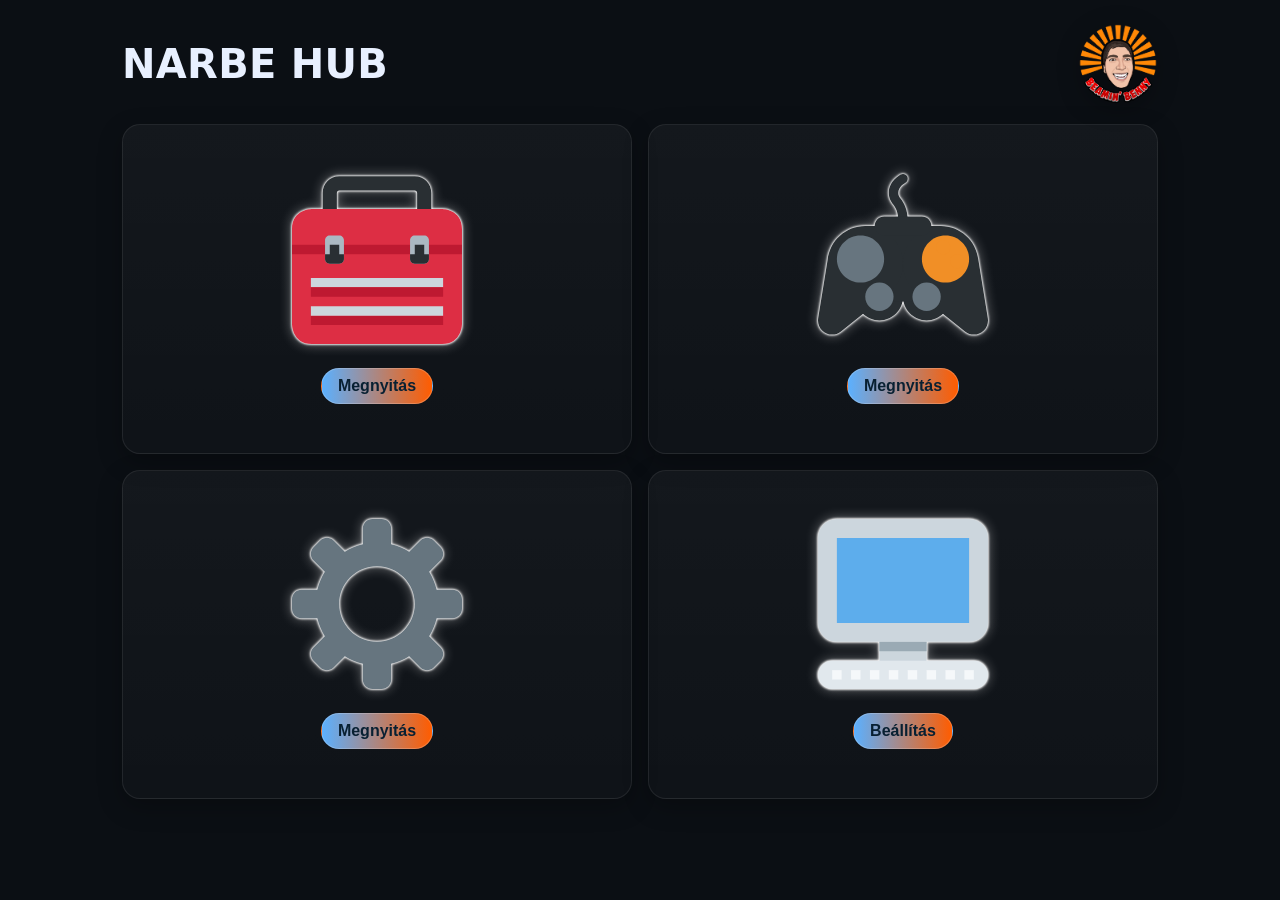
==== bennyshub/index.html @ a4692230 "Carry over Romanian Hub fixes: launch redirect, local games, menu pictures, keyboard learning, game " ====
<!DOCTYPE html>
<html lang="hu">
<head>
  <!-- Google tag (gtag.js) -->
  <script async src="https://www.googletagmanager.com/gtag/js?id=G-N0MEEN7YP4"></script>
  <script>
    window.dataLayer = window.dataLayer || [];
    function gtag(){dataLayer.push(arguments);}
    gtag('js', new Date());

    gtag('config', 'G-N0MEEN7YP4');
  </script>

  <meta charset="utf-8" />
  <meta name="viewport" content="width=device-width, initial-scale=1" />
  <title>NARBE Benny's Access Hub</title>
  <meta name="description" content="NARBE Hub kapcsolóval történő navigáláshoz" />
  <style>
    :root{
      --narbe-orange:#ff5c00;
      --narbe-blue:#5bb0ff;
      --bg:#0b0f14;
      --card:#121822;
      --text:#e8f0ff;
      --muted:#b6c6dd;
      --focus:#ffffff;
      --ring: 0 0 0 4px rgba(91,176,255,.55), 0 10px 25px rgba(0,0,0,.35);
      --radius: 18px;
    }

    /* Text Color variations */
    body.text-green {
      --narbe-orange: #00ff88;
      --narbe-blue: #00cc99;
    }
    body.text-purple {
      --narbe-orange: #9d4edd;
      --narbe-blue: #c77dff;
    }
    body.text-red {
      --narbe-orange: #ff006e;
      --narbe-blue: #ff5a8d;
    }
    body.text-gold {
      --narbe-orange: #ffb703;
      --narbe-blue: #fb8500;
    }
    body.text-black {
      --narbe-orange: #333333;
      --narbe-blue: #666666;
    }
    body.text-white {
      --narbe-orange: #ffffff;
      --narbe-blue: #f0f0f0;
    }

    /* Highlight Color variations */
    body.highlight-blue .card-btn:focus,
    body.highlight-blue .backbtn:focus,
    body.highlight-blue .modal-btn:focus,
    body.highlight-blue .iframe-back:focus,
    body.highlight-blue .nav-btn:focus {
      box-shadow: 0 0 0 4px rgba(91,176,255,.55), 0 10px 25px rgba(0,0,0,.35);
    }
    body.highlight-green .card-btn:focus,
    body.highlight-green .backbtn:focus,
    body.highlight-green .modal-btn:focus,
    body.highlight-green .iframe-back:focus,
    body.highlight-green .nav-btn:focus {
      box-shadow: 0 0 0 4px rgba(0,255,136,.55), 0 10px 25px rgba(0,0,0,.35);
    }
    body.highlight-purple .card-btn:focus,
    body.highlight-purple .backbtn:focus,
    body.highlight-purple .modal-btn:focus,
    body.highlight-purple .iframe-back:focus,
    body.highlight-purple .nav-btn:focus {
      box-shadow: 0 0 0 4px rgba(157,78,221,.55), 0 10px 25px rgba(0,0,0,.35);
    }
    body.highlight-red .card-btn:focus,
    body.highlight-red .backbtn:focus,
    body.highlight-red .modal-btn:focus,
    body.highlight-red .iframe-back:focus,
    body.highlight-red .nav-btn:focus {
      box-shadow: 0 0 0 4px rgba(255,0,110,.55), 0 10px 25px rgba(0,0,0,.35);
    }
    body.highlight-yellow .card-btn:focus,
    body.highlight-yellow .backbtn:focus,
    body.highlight-yellow .modal-btn:focus,
    body.highlight-yellow .iframe-back:focus,
    body.highlight-yellow .nav-btn:focus {
      box-shadow: 0 0 0 4px rgba(255,183,3,.65), 0 10px 25px rgba(0,0,0,.35);
    }
    body.highlight-white .card-btn:focus,
    body.highlight-white .backbtn:focus,
    body.highlight-white .modal-btn:focus,
    body.highlight-white .iframe-back:focus,
    body.highlight-white .nav-btn:focus {
      box-shadow: 0 0 0 4px rgba(255,255,255,.75), 0 10px 25px rgba(0,0,0,.35);
    }

    /* Highlight Style - Full Cell variations */
    body.highlight-style-full.highlight-blue .card-btn:focus,
    body.highlight-style-full.highlight-blue .backbtn:focus,
    body.highlight-style-full.highlight-blue .modal-btn:focus,
    body.highlight-style-full.highlight-blue .iframe-back:focus,
    body.highlight-style-full.highlight-blue .nav-btn:focus {
      background: linear-gradient(180deg, rgba(91,176,255,.3), rgba(91,176,255,.1)) !important;
    }
    body.highlight-style-full.highlight-green .card-btn:focus,
    body.highlight-style-full.highlight-green .backbtn:focus,
    body.highlight-style-full.highlight-green .modal-btn:focus,
    body.highlight-style-full.highlight-green .iframe-back:focus,
    body.highlight-style-full.highlight-green .nav-btn:focus {
      background: linear-gradient(180deg, rgba(0,255,136,.3), rgba(0,255,136,.1)) !important;
    }
    body.highlight-style-full.highlight-purple .card-btn:focus,
    body.highlight-style-full.highlight-purple .backbtn:focus,
    body.highlight-style-full.highlight-purple .modal-btn:focus,
    body.highlight-style-full.highlight-purple .iframe-back:focus,
    body.highlight-style-full.highlight-purple .nav-btn:focus {
      background: linear-gradient(180deg, rgba(157,78,221,.3), rgba(157,78,221,.1)) !important;
    }
    body.highlight-style-full.highlight-red .card-btn:focus,
    body.highlight-style-full.highlight-red .backbtn:focus,
    body.highlight-style-full.highlight-red .modal-btn:focus,
    body.highlight-style-full.highlight-red .iframe-back:focus,
    body.highlight-style-full.highlight-red .nav-btn:focus {
      background: linear-gradient(180deg, rgba(255,0,110,.3), rgba(255,0,110,.1)) !important;
    }
    body.highlight-style-full.highlight-yellow .card-btn:focus,
    body.highlight-style-full.highlight-yellow .backbtn:focus,
    body.highlight-style-full.highlight-yellow .modal-btn:focus,
    body.highlight-style-full.highlight-yellow .iframe-back:focus,
    body.highlight-style-full.highlight-yellow .nav-btn:focus {
      background: linear-gradient(180deg, rgba(255,183,3,.3), rgba(255,183,3,.1)) !important;
    }
    body.highlight-style-full.highlight-white .card-btn:focus,
    body.highlight-style-full.highlight-white .backbtn:focus,
    body.highlight-style-full.highlight-white .modal-btn:focus,
    body.highlight-style-full.highlight-white .iframe-back:focus,
    body.highlight-style-full.highlight-white .nav-btn:focus {
      background: linear-gradient(180deg, rgba(255,255,255,.3), rgba(255,255,255,.1)) !important;
      color: #000; /* Ensure text is readable on white */
    }

    /* Background Theme variations - Dark modes */
    body.bg-ocean {
      background: #001a2e;
    }
    body.bg-forest {
      background: #0a1f0a;
    }
    body.bg-sunset {
      background: #1a0f0a;
    }
    body.bg-midnight {
      background: #0a0515;
    }
    body.bg-rose {
      background: #1a0a14;
    }

    /* Background Theme variations - Light modes */
    body.bg-sky {
      --text: #0a2540;
      --muted: #4a5f7a;
      background: #e0f2ff;
    }
    body.bg-sky .card-btn,
    body.bg-sky .backbtn,
    body.bg-sky .modal-content,
    body.bg-sky .nav-btn {
      background: linear-gradient(180deg, rgba(255,255,255,.8), rgba(255,255,255,.6));
      border-color: rgba(0,0,0,.15);
      box-shadow: 0 4px 16px rgba(0,0,0,.1);
    }
    body.bg-sky .notice {
      background: linear-gradient(135deg, rgba(255,92,0,.15), rgba(91,176,255,.15));
      border-color: rgba(0,0,0,.12);
    }

    body.bg-cream {
      --text: #2d1b00;
      --muted: #6b5d48;
      background: #fef9f0;
    }
    body.bg-cream .card-btn,
    body.bg-cream .backbtn,
    body.bg-cream .modal-content,
    body.bg-cream .nav-btn {
      background: linear-gradient(180deg, rgba(255,255,255,.9), rgba(255,250,235,.7));
      border-color: rgba(101,67,33,.15);
      box-shadow: 0 4px 16px rgba(101,67,33,.12);
    }
    body.bg-cream .notice {
      background: linear-gradient(135deg, rgba(255,140,0,.12), rgba(210,180,140,.12));
      border-color: rgba(101,67,33,.12);
    }

    body.bg-mint {
      --text: #0d3d2d;
      --muted: #446854;
      background: #e8f8f5;
    }
    body.bg-mint .card-btn,
    body.bg-mint .backbtn,
    body.bg-mint .modal-content,
    body.bg-mint .nav-btn {
      background: linear-gradient(180deg, rgba(255,255,255,.85), rgba(240,255,250,.7));
      border-color: rgba(0,100,80,.15);
      box-shadow: 0 4px 16px rgba(0,100,80,.1);
    }
    body.bg-mint .notice {
      background: linear-gradient(135deg, rgba(0,200,150,.1), rgba(100,220,200,.1));
      border-color: rgba(0,100,80,.12);
    }

    body.bg-lavender {
      --text: #2d1a40;
      --muted: #5c4a6b;
      background: #f5f0ff;
    }
    body.bg-lavender .card-btn,
    body.bg-lavender .backbtn,
    body.bg-lavender .modal-content,
    body.bg-lavender .nav-btn {
      background: linear-gradient(180deg, rgba(255,255,255,.85), rgba(250,245,255,.7));
      border-color: rgba(75,0,130,.15);
      box-shadow: 0 4px 16px rgba(75,0,130,.1);
    }
    body.bg-lavender .notice {
      background: linear-gradient(135deg, rgba(138,43,226,.1), rgba(186,85,211,.1));
      border-color: rgba(75,0,130,.12);
    }

    body.bg-peach {
      --text: #3d1a0d;
      --muted: #6b4a3d;
      background: #fff5eb;
    }
    body.bg-peach .card-btn,
    body.bg-peach .backbtn,
    body.bg-peach .modal-content,
    body.bg-peach .nav-btn {
      background: linear-gradient(180deg, rgba(255,255,255,.85), rgba(255,250,240,.7));
      border-color: rgba(139,69,19,.15);
      box-shadow: 0 4px 16px rgba(139,69,19,.1);
    }
    body.bg-peach .notice {
      background: linear-gradient(135deg, rgba(255,140,0,.12), rgba(255,160,122,.12));
      border-color: rgba(139,69,19,.12);
    }

    * { box-sizing: border-box; }
    html, body { height: 100%; }
    body{
      margin:0;
      font-family: ui-sans-serif, system-ui, -apple-system, Segoe UI, Roboto, "Helvetica Neue", Arial, "Noto Sans", "Apple Color Emoji", "Segoe UI Emoji";
      color: var(--text);
      background: var(--bg);
      display:flex;
      align-items: stretch;
      justify-content: center;
    }

    .container{
      width: min(1100px, 100%);
      padding: 24px clamp(16px, 3vw, 32px) 40px;
    }

    header{
      display:grid;
      gap: 10px;
      margin-bottom: 20px;
    }

    .brand{
      display:flex; align-items:center; gap:20px; flex-wrap:wrap; justify-content: space-between;
    }
    .brand-left{
      display:flex; align-items:center; gap:12px; flex-wrap:wrap; flex: 1;
    }
    .logo{
      width:56px; height:56px; object-fit: contain;
      filter: drop-shadow(0 4px 12px rgba(0,0,0,.4));
    }
    .benny-logo{
      width: 80px; height: 80px; object-fit: contain;
      filter: drop-shadow(0 4px 12px rgba(0,0,0,.4));
      display: block;
      flex-shrink: 0;
    }
    .title {
      font-weight:800; letter-spacing:.3px; line-height:1.1; font-size: clamp(26px, 4vw, 40px);
    }
    .subtitle{ color:var(--muted); font-size: clamp(14px, 2.4vw, 16px); }

    .notice{
      padding: 16px 20px; border-radius: var(--radius);
      background: linear-gradient(135deg, rgba(255,92,0,.08), rgba(91,176,255,.08));
      border: 1px solid rgba(255,255,255,.1);
      font-size: 14px; line-height: 1.5;
    }

    .screen{ 
      display:none; 
      outline: none;
    }
    .screen.active{ 
      display:block; 
    }

    .grid{
      display:grid;
      grid-template-columns: repeat(3, 1fr);
      gap: 16px;
      margin-top: 16px;
    }
    @media (max-width: 900px){
      .grid{ grid-template-columns: repeat(2, 1fr); }
    }
    @media (max-width: 600px){
      .grid{ grid-template-columns: 1fr; }
    }

    /* Home screen layout */
    #screen-home .grid {
      grid-template-columns: repeat(2, 1fr);
      max-width: 100%;
      height: 75vh;  /* Fill most of the screen height */
      align-content: stretch;
    }

    #screen-home .card-btn {
        height: 100%;
        justify-content: center;
        align-items: center; /* Center content */
        text-align: center;
    }

    #screen-home .card-btn .btn-title {
        font-size: clamp(32px, 5vw, 48px); /* Larger text */
        margin-bottom: 12px;
    }

    #screen-home .menu-icon {
        width: min(60%, 220px);
        max-height: 60%;
        object-fit: contain;
        /* Light outline keeps dark emoji (controller, gear) visible on dark themes */
        filter: drop-shadow(0 0 1px #fff) drop-shadow(0 0 1px #fff) drop-shadow(0 0 6px rgba(255,255,255,.35));
        margin-bottom: 12px;
    }

    #screen-home .card-btn .row {
        justify-content: center;
    }

    #screen-home .card-btn .pill {
        font-size: 16px; 
        padding: 8px 16px;
    }

    @media (max-width: 900px){
      #screen-home .grid{ grid-template-columns: 1fr; height: auto; }
      #screen-home .card-btn { height: 160px; }
    }

    /* Settings screen layout */
    #screen-settings .grid{
      grid-template-columns: repeat(3, 1fr);
      max-width: 100%;
    }
    @media (max-width: 900px){
      #screen-settings .grid{ grid-template-columns: 1fr; }
    }

    .card-btn{
      display:flex; flex-direction:column; justify-content:space-between; gap:12px;
      padding:22px; width:100%; text-align:left; cursor:pointer;
      border-radius: var(--radius);
      background: linear-gradient(180deg, rgba(255,255,255,.04), rgba(255,255,255,.02));
      border:1px solid rgba(255,255,255,.08);
      box-shadow: 0 8px 24px rgba(0,0,0,.25);
      outline: none;
      transition: transform .08s ease, box-shadow .08s ease, background .2s ease;
      color: var(--text);
    }
    .card-btn:hover{
      transform: translateY(-2px);
      box-shadow: 0 14px 34px rgba(0,0,0,.35);
      background: linear-gradient(180deg, rgba(255,255,255,.06), rgba(255,255,255,.03));
    }
    .card-btn:focus{
      box-shadow: var(--ring);
    }

    /* Card Content Structure: Seamless Image & Action */
    .card-btn.has-img {
      padding: 0;
      gap: 0;
      /* Inherits base gradient background */
    }

    .card-content {
      padding: 22px;
      display: flex;
      flex-direction: column;
      gap: 12px;
      width: 100%;
    }

    .card-image-section {
      width: 100%;
      height: 220px; /* Increased height to fill space */
      position: relative;
      margin-top: auto; 
    }
    
    .card-image-section img {
      width: 100%; 
      height: 100%; 
      object-fit: cover;
      display: block;
      /* Dynamic slash cut: leaves space bottom-right for the button */
      clip-path: polygon(0 0, 100% 0, 100% 40%, 65% 100%, 0 100%);
      /* Seamless fade gradient from top */
      mask-image: linear-gradient(to bottom, transparent 0%, black 30%);
      -webkit-mask-image: linear-gradient(to bottom, transparent 0%, black 30%);
    }

    .card-action-overlay {
      position: absolute;
      bottom: 12px; 
      right: 12px;
      z-index: 5;
    }

    /* Adjust to be a circular play button icon */
    .card-action-overlay .play-icon {
      width: 56px; height: 56px;
      border-radius: 50%;
      background: linear-gradient(135deg, var(--narbe-blue), var(--narbe-orange));
      display: flex; align-items: center; justify-content: center;
      box-shadow: 0 6px 16px rgba(0,0,0,0.6);
      color: #082032;
      transition: transform 0.2s cubic-bezier(0.34, 1.56, 0.64, 1);
    }
    
    .card-btn:hover .play-icon {
      transform: scale(1.1) rotate(5deg);
    }
    
    .play-icon svg {
      width: 36px; height: 36px;
      fill: currentColor;
      display: block;
      margin-left: 4px; /* Optical center adjustment */
    }
    
    .card-btn.has-img .desc {
      /* Reset constraints */
      max-width: 100%;
      text-shadow: none;
      display: block;
      color: var(--muted);
    }
    
    .card-btn.has-img .btn-title {
      text-shadow: none;
    }

    .kicker{
      font-size:12px; letter-spacing: .14em; text-transform: uppercase;
      color: var(--muted);
    }
    .btn-title{
      font-size: clamp(18px, 3vw, 24px); font-weight:800; line-height:1.2; padding-bottom: 2px;
      background: linear-gradient(90deg, var(--narbe-orange), var(--narbe-blue));
      -webkit-background-clip:text; background-clip:text; color: transparent;
    }
    .desc{ color: var(--muted); font-size: 14px; }

    .row{
      display:flex; align-items:center; gap:12px; justify-content:space-between;
    }
    .pill{
      padding:6px 10px; border-radius:999px; font-size:12px; font-weight:700;
      color:#082032; background: linear-gradient(90deg, var(--narbe-blue), var(--narbe-orange));
      border:1px solid rgba(255,255,255,.2);
    }

    .footer-note{ margin-top:22px; color: var(--muted); font-size:13px; }
    .kbd{ font-family: ui-monospace, SFMono-Regular, Menlo, Consolas, monospace; background:#0f1724; border:1px solid rgba(255,255,255,.18); padding:2px 6px; border-radius:6px; color:#d3e3ff; }

    .controls-bar{
      display:flex; gap:10px; margin: 8px 0 16px 0; align-items:center; flex-wrap:wrap;
      justify-content: space-between;
    }
    .controls-left{
      display:flex; gap:10px; align-items:center; flex-wrap:wrap;
    }
    .controls-right{
      display:flex; gap:10px; align-items:center; flex-wrap:wrap;
    }

    .nav-btn{
      appearance:none; border:1px solid rgba(255,255,255,.12);
      background: rgba(255,255,255,.03); color:var(--text);
      padding:10px 14px; border-radius:12px; font-weight:700; cursor:pointer;
      transition: all .2s ease; outline: none;
    }
    .nav-btn:hover{
      transform: translateY(-1px);
      background: rgba(255,255,255,.05);
    }
    .nav-btn:focus{ box-shadow: var(--ring); }
    .nav-btn:disabled{
      opacity: .5; cursor: not-allowed;
    }

    .backbtn{ 
      appearance:none; border:1px solid rgba(255,255,255,.12);
      background: rgba(255,255,255,.03); color:var(--text);
      padding:10px 14px; border-radius:12px; font-weight:700; cursor:pointer;
    }
    .backbtn:focus{ box-shadow: var(--ring); }

    .page-info{
      color: var(--muted); font-size: 14px; font-weight: 600;
    }

    .genre-filter{
      color: var(--text); font-size: 14px; font-weight: 600;
    }

    /* Visually hidden, but screen-reader available */
    .sr-only{ position:absolute; width:1px; height:1px; padding:0; margin:-1px; overflow:hidden; clip:rect(0,0,0,0); white-space:nowrap; border:0; }

    /* Fullscreen Modal */
    .modal-overlay{
      position: fixed; inset: 0; background: rgba(0,0,0,.85);
      display: flex; align-items: center; justify-content: center;
      z-index: 9999; backdrop-filter: blur(8px);
    }
    .modal-overlay.hidden{ display: none; }
    .modal-content{
      background: linear-gradient(180deg, rgba(255,255,255,.08), rgba(255,255,255,.04));
      border: 1px solid rgba(255,255,255,.12);
      border-radius: var(--radius);
      padding: 32px;
      max-width: 500px;
      width: 90%;
      box-shadow: 0 20px 60px rgba(0,0,0,.5);
    }
    .modal-title{
      font-size: 28px; font-weight: 800; margin: 0 0 12px 0;
      background: linear-gradient(90deg, var(--narbe-orange), var(--narbe-blue));
      -webkit-background-clip: text; background-clip: text; color: transparent;
    }
    .modal-text{
      color: var(--muted); margin: 0 0 24px 0; line-height: 1.5;
    }
    .modal-buttons{
      display: flex; gap: 12px; justify-content: flex-end;
    }
    .modal-btn{
      padding: 12px 24px; border-radius: 12px; font-weight: 700;
      cursor: pointer; border: 1px solid rgba(255,255,255,.12);
      transition: all .2s ease; outline: none;
    }
    .modal-btn.primary{
      background: linear-gradient(90deg, var(--narbe-orange), var(--narbe-blue));
      color: #0b0f14; border-color: transparent;
    }
    .modal-btn.secondary{
      background: rgba(255,255,255,.03); color: var(--text);
    }
    .modal-btn:hover{ transform: translateY(-2px); }
    .modal-btn:focus{ box-shadow: var(--ring); }

    /* Iframe Container */
    .iframe-container{
      position: fixed; inset: 0; background: var(--bg);
      z-index: 9000; display: none; flex-direction: column;
    }
    .iframe-container.active{ display: flex; }
    .iframe-header{
      display: flex; align-items: center; gap: 12px;
      padding: 16px 24px; background: rgba(0,0,0,.3);
      border-bottom: 1px solid rgba(255,255,255,.08);
    }
    .iframe-back{
      appearance: none; border: 1px solid rgba(255,255,255,.12);
      background: rgba(255,255,255,.03); color: var(--text);
      padding: 10px 14px; border-radius: 12px; font-weight: 700;
      cursor: pointer; outline: none;
    }
    .iframe-back:focus{ box-shadow: var(--ring); }
    .iframe-title{
      font-weight: 800; font-size: 18px;
      background: linear-gradient(90deg, var(--narbe-orange), var(--narbe-blue));
      -webkit-background-clip: text; background-clip: text; color: transparent;
    }
    .iframe-wrapper{
      flex: 1; position: relative; overflow: hidden;
    }
    .iframe-wrapper iframe{
      position: absolute; inset: 0; width: 100%; height: 100%;
      border: none; background: white;
    }

    /* Settings specific styles */
    /* Size Modifiers - Tweaked to ensure strictly larger than default */
    body.size-large { font-size: 18px; }
    body.size-larger { font-size: 22px; }
    body.size-largest { font-size: 26px; }
    
    /* Title Scaling */
    body.size-large .title { font-size: clamp(32px, 5vw, 48px); }
    body.size-larger .title { font-size: clamp(38px, 6vw, 58px); }
    body.size-largest .title { font-size: clamp(48px, 8vw, 72px); }

    /* Button Title Scaling - Default max is 24px */
    body.size-large .btn-title { font-size: clamp(22px, 3.5vw, 28px); }
    body.size-larger .btn-title { font-size: clamp(26px, 4.5vw, 36px); }
    body.size-largest .btn-title { font-size: clamp(32px, 6vw, 48px); }

    /* Description and Text Scaling - Default is 14px */
    body.size-large .desc, 
    body.size-large .notice,
    body.size-large .subtitle,
    body.size-large .page-info,
    body.size-large .genre-filter,
    body.size-large .footer-note,
    body.size-large .setting-value { font-size: 18px; }

    body.size-larger .desc, 
    body.size-larger .notice,
    body.size-larger .subtitle,
    body.size-larger .page-info,
    body.size-larger .genre-filter,
    body.size-larger .footer-note,
    body.size-larger .setting-value { font-size: 22px; }

    body.size-largest .desc, 
    body.size-largest .notice,
    body.size-largest .subtitle,
    body.size-largest .page-info,
    body.size-largest .genre-filter,
    body.size-largest .footer-note,
    body.size-largest .setting-value { font-size: 28px; }

    /* Pill/Badge Scaling - Default 12px */
    body.size-large .pill { font-size: 14px; padding: 7px 12px; }
    body.size-larger .pill { font-size: 16px; padding: 8px 14px; }
    body.size-largest .pill { font-size: 20px; padding: 10px 18px; }

    /* Card Height Scaling */
    body.size-large .card-btn { min-height: 160px; }
    body.size-larger .card-btn { min-height: 200px; }
    body.size-largest .card-btn { min-height: 240px; }
    
    /* Navigation Button Scaling */
    body.size-large .nav-btn, body.size-large .backbtn { font-size: 18px; padding: 14px 20px; }
    body.size-larger .nav-btn, body.size-larger .backbtn { font-size: 22px; padding: 16px 24px; }
    body.size-largest .nav-btn, body.size-largest .backbtn { font-size: 26px; padding: 20px 30px; }

    .setting-item {
      display: flex; justify-content: space-between; align-items: center;
        padding: 18px; background: linear-gradient(180deg, rgba(255,255,255,.04), rgba(255,255,255,.02));
      border: 1px solid rgba(255,255,255,.08);
      border-radius: var(--radius);
      margin-bottom: 12px;
    }
    .setting-label {
      font-weight: 700; font-size: 16px;
    }
    .setting-value {
      font-size: 14px; color: var(--muted);
    }
    .toggle-btn {
      padding: 8px 16px; border-radius: 8px; font-weight: 600;
      background: linear-gradient(90deg, var(--narbe-orange), var(--narbe-blue));
      color: #0b0f14; border: none; cursor: pointer;
    }

    /* Genre filter screen */
    #screen-genre-filter .grid{
      max-width: 720px;
      margin: 0 auto;
    }
  </style>
</head>
<body>
  <!-- Iframe Container -->
  <div class="iframe-container" id="iframe-container">
    <div class="iframe-header">
      <button class="iframe-back" id="iframe-back">← Vissza</button>
      <div class="iframe-title" id="iframe-title">Eszköz</div>
    </div>
    <div class="iframe-wrapper">
      <iframe id="app-iframe" title="Beágyazott eszköz" allow="fullscreen"></iframe>
    </div>
  </div>

  <a class="sr-only" href="#main">Ugrás a fő tartalomhoz</a>
  <div class="container">

    <header>
      <div class="brand" aria-label="NARBE fejléc">
        <div class="brand-left">
          <div>
            <div class="title">NARBE HUB</div>
          </div>
        </div>
        <img src="images/BeaminBenny.png" 
             srcset="images/BeaminBenny.png 1x, ./images/BeaminBenny.png 2x"
             onerror="console.error('Failed to load Benny logo. Trying alternative paths...'); 
                      if(this.src.indexOf('./') !== 0) { 
                        this.src = './images/BeaminBenny.png'; 
                      } else if(window.location.hostname.includes('github')) { 
                        this.src = '/bennyshub/images/BeaminBenny.png'; 
                      } else { 
                        this.style.border='2px dashed var(--narbe-orange)'; 
                        this.alt='[Benny Logo Missing - Check images/BeaminBenny.png]'; 
                        this.src='data:image/svg+xml,%3Csvg xmlns=%22http://www.w3.org/2000/svg%22 width=%2280%22 height=%2280%22 viewBox=%220 0 80 80%22%3E%3Crect width=%2280%22 height=%2280%22 fill=%22%23ff5c00%22 opacity=%220.2%22 rx=%228%22/%3E%3Ctext x=%2240%22 y=%2245%22 text-anchor=%22middle%22 font-family=%22sans-serif%22 font-size=%2214%22 fill=%22%23ff5c00%22%3EBenny%3C/text%3E%3C/svg%3E';
                      }" 
             onload="console.log('Benny logo loaded successfully from:', this.src);"
             alt="Beamin Benny" 
             class="benny-logo" />
      </div>
    </header>

    <main id="main" tabindex="-1">
      <!-- HOME SCREEN -->
      <section id="screen-home" class="screen active" aria-labelledby="home-heading" data-screen="home" tabindex="-1">
        <h2 id="home-heading" class="sr-only">Főmenü</h2>
        <div class="grid" role="group" aria-label="A főmenü gombjai">
          <button class="card-btn nav" data-target="tools" aria-label="Eszközök">
            <img src="images/menu/instrumente.svg" alt="" class="menu-icon">
            <div class="row">
              <span class="pill">Megnyitás</span>
            </div>
          </button>

          <button class="card-btn nav" data-target="games" aria-label="Játékok">
            <img src="images/menu/jocuri.svg" alt="" class="menu-icon">
            <div class="row">
              <span class="pill">Megnyitás</span>
            </div>
          </button>

          <button class="card-btn nav" data-target="settings" aria-label="Beállítások">
            <img src="images/menu/setari.svg" alt="" class="menu-icon">
            <div class="row">
              <span class="pill">Megnyitás</span>
            </div>
          </button>

          <button class="card-btn nav" data-target="system" aria-label="Rendszerbeállítások">
            <img src="images/menu/sistem.svg" alt="" class="menu-icon">
            <div class="row">
              <span class="pill">Beállítás</span>
            </div>
          </button>
        </div>
      </section>

      <!-- TOOLS SCREEN -->
      <section id="screen-tools" class="screen" aria-labelledby="tools-heading" data-screen="tools" tabindex="-1">
        <div class="controls-bar">
          <div class="controls-left">
            <button class="backbtn" data-target="home" aria-label="Vissza a főmenübe">← Vissza</button>
            <button class="nav-btn" id="tools-genre-toggle">Szűrő: Mind</button>
            <button class="nav-btn" id="tools-genre-reset">Visszaállítás</button>
          </div>
          <div class="controls-right">
            <span class="page-info" id="tools-page-info">1. oldal / 1</span>
            <button class="nav-btn" id="tools-prev" disabled aria-label="Előző oldal">← Előző</button>
            <button class="nav-btn" id="tools-next" disabled aria-label="Következő oldal">Következő →</button>
          </div>
        </div>
        <h2 id="tools-heading" class="sr-only">Eszközök</h2>
        <div class="grid" role="group" aria-label="Az eszközök listája" id="tools-grid">
          <!-- Tools will be populated by JavaScript -->
        </div>
        <p class="footer-note">Nyomd meg a <span class="kbd">Szóköz</span> billentyűt a fókusz mozgatásához. Nyomd meg az <span class="kbd">Enter</span> billentyűt a kiválasztáshoz. A visszalépéshez használd a Vissza gombot.</p>
      </section>

      <!-- GAMES SCREEN -->
      <section id="screen-games" class="screen" aria-labelledby="games-heading" data-screen="games" tabindex="-1">
        <div class="controls-bar">
          <div class="controls-left">
            <button class="backbtn" data-target="home" aria-label="Vissza a főmenübe">← Vissza</button>
            <button class="nav-btn" id="games-genre-toggle">Szűrő: Mind</button>
            <button class="nav-btn" id="games-genre-reset">Visszaállítás</button>
          </div>
          <div class="controls-right">
            <span class="page-info" id="games-page-info">1. oldal / 1</span>
            <button class="nav-btn" id="games-prev" disabled aria-label="Előző oldal">← Előző</button>
            <button class="nav-btn" id="games-next" disabled aria-label="Következő oldal">Következő →</button>
          </div>
        </div>
        <h2 id="games-heading" class="sr-only">Játékok</h2>
        <div class="grid" role="group" aria-label="A játékok listája" id="games-grid">
          <!-- Games will be populated by JavaScript -->
        </div>
        <p class="footer-note">Nyomd meg a <span class="kbd">Szóköz</span> billentyűt a fókusz mozgatásához. Nyomd meg az <span class="kbd">Enter</span> billentyűt a játék megnyitásához. A visszalépéshez használd a Vissza gombot.</p>
      </section>

      <!-- GENRE FILTER SCREEN -->
      <section id="screen-genre-filter" class="screen" aria-labelledby="genre-filter-heading" data-screen="genre-filter" tabindex="-1">
        <div class="controls-bar">
          <div class="controls-left">
            <button class="backbtn" id="genre-back-btn" aria-label="Vissza az előző menübe">← Vissza</button>
          </div>
          <div class="controls-right">
            <span class="genre-filter" id="current-filter">Minden elem</span>
          </div>
        </div>
        <h2 id="genre-filter-heading" class="sr-only">Szűrés műfaj szerint</h2>
        <div class="grid" role="group" aria-label="Műfajszűrő beállítások" id="genre-grid">
          <!-- Genre options will be populated by JavaScript -->
        </div>
        <p class="footer-note">Nyomd meg a <span class="kbd">Szóköz</span> billentyűt a fókusz mozgatásához. Nyomd meg az <span class="kbd">Enter</span> billentyűt egy szűrő kiválasztásához.</p>
      </section>

      <!-- SETTINGS SCREEN -->
      <section id="screen-settings" class="screen" aria-labelledby="settings-heading" data-screen="settings" tabindex="-1">
        <div class="controls-bar">
          <div class="controls-left">
            <button class="backbtn" data-target="home" aria-label="Vissza a főmenübe">← Vissza</button>
          </div>
        </div>
        <h2 id="settings-heading" class="sr-only">Beállítások</h2>
        <div class="grid" role="group" aria-label="A beállítások listája">
          <button class="card-btn" id="highlight-toggle">
            <span class="kicker">Beállítás</span>
            <div class="btn-title">Kiemelés színe</div>
            <div class="row">
              <p class="desc">A kiemelés színének módosítása</p>
              <span class="pill" id="highlight-status">Kék</span>
            </div>
          </button>

          <button class="card-btn" id="highlight-style-toggle">
            <span class="kicker">Beállítás</span>
            <div class="btn-title">Kiemelés stílusa</div>
            <div class="row">
              <p class="desc">Váltás a körvonalas és a teljes mezős kiemelés között</p>
              <span class="pill" id="highlight-style-status">Körvonal</span>
            </div>
          </button>

          <button class="card-btn" id="textcolor-toggle">
            <span class="kicker">Beállítás</span>
            <div class="btn-title">Szöveg színe</div>
            <div class="row">
              <p class="desc">A szöveg színsémájának módosítása</p>
              <span class="pill" id="textcolor-status">Alapértelmezett</span>
            </div>
          </button>

          <button class="card-btn" id="bgtheme-toggle">
            <span class="kicker">Beállítás</span>
            <div class="btn-title">Háttér témája</div>
            <div class="row">
              <p class="desc">A háttérszínek módosítása</p>
              <span class="pill" id="bgtheme-status">Alapértelmezett</span>
            </div>
          </button>

          <button class="card-btn" id="tts-toggle">
            <span class="kicker">Beállítás</span>
            <div class="btn-title">Hangvisszajelzés</div>
            <div class="row">
              <p class="desc">A hangvisszajelzés bekapcsolása</p>
              <span class="pill" id="tts-status">Be</span>
            </div>
          </button>

          <button class="card-btn" id="voice-toggle">
            <span class="kicker">Beállítás</span>
            <div class="btn-title">Hang</div>
            <div class="row">
              <p class="desc">A felolvasó hang módosítása</p>
              <span class="pill" id="voice-status">Alapértelmezett</span>
            </div>
          </button>

          <button class="card-btn" id="autoscan-toggle">
            <span class="kicker">Beállítás</span>
            <div class="btn-title">Automatikus pásztázás</div>
            <div class="row">
              <p class="desc">A fókusz automatikus mozgatása 2 másodpercenként</p>
              <span class="pill" id="autoscan-status">Ki</span>
            </div>
          </button>

          <button class="card-btn" id="scanspeed-toggle">
            <span class="kicker">Beállítás</span>
            <div class="btn-title">Pásztázási sebesség</div>
            <div class="row">
              <p class="desc">A pásztázás sebességének módosítása</p>
              <span class="pill" id="scanspeed-status">Közepes</span>
            </div>
          </button>

          <button class="card-btn" id="uisize-toggle">
            <span class="kicker">Beállítás</span>
            <div class="btn-title">Méret</div>
            <div class="row">
              <p class="desc">A szöveg és a mezők méretének módosítása</p>
              <span class="pill" id="uisize-status">Alapértelmezett</span>
            </div>
          </button>

          <button class="card-btn" id="games-sync-toggle">
            <span class="kicker">Beállítás</span>
            <div class="btn-title">Játékok szinkronizálása</div>
            <div class="row">
              <p class="desc">A NARBE játéktár letöltése</p>
              <span class="pill" id="games-sync-status">Nincs szinkronizálva</span>
            </div>
          </button>
        </div>
        <p class="footer-note">Nyomd meg a <span class="kbd">Szóköz</span> billentyűt a fókusz mozgatásához. Nyomd meg az <span class="kbd">Enter</span> billentyűt a beállítások módosításához. A visszalépéshez használd a Vissza gombot.</p>
      </section>

      <!-- SYSTEM SETTINGS SCREEN -->
      <section id="screen-system" class="screen" aria-labelledby="system-heading" data-screen="system" tabindex="-1">
        <div class="controls-bar">
          <div class="controls-left">
            <button class="backbtn" data-target="home">← Vissza</button>
          </div>
          <h2 id="system-heading" class="title">Rendszerműveletek</h2>
        </div>
        
        <div class="grid">
          <button class="card-btn" onclick="sysCall('volume/up')">
            <div class="btn-title">Hangerő növelése</div>
            <div class="row"><span class="pill">Hangosabb</span></div>
          </button>
          <button class="card-btn" onclick="sysCall('volume/down')">
            <div class="btn-title">Hangerő csökkentése</div>
             <div class="row"><span class="pill">Halkabb</span></div>
          </button>
           <button class="card-btn" onclick="sysCall('volume/mute')">
            <div class="btn-title">Némítás / Némítás feloldása</div>
             <div class="row"><span class="pill">Váltás</span></div>
          </button>

          <button class="card-btn" onclick="sysCall('timer/30')">
            <div class="btn-title">Rendszer leállítása 30 perc múlva</div>
             <div class="row"><span class="pill">Időzítő</span></div>
          </button>
          <button class="card-btn" onclick="sysCall('timer/60')">
            <div class="btn-title">Rendszer leállítása 60 perc múlva</div>
             <div class="row"><span class="pill">Időzítő</span></div>
          </button>
          <button class="card-btn" onclick="sysCall('timer/90')">
            <div class="btn-title">Rendszer leállítása 90 perc múlva</div>
             <div class="row"><span class="pill">Időzítő</span></div>
          </button>
          <button class="card-btn" onclick="sysCall('power/cancel')">
            <div class="btn-title">Időzítő leállítása</div>
             <div class="row"><span class="pill">Művelet</span></div>
          </button>

          <button class="card-btn danger" onclick="sysCall('power/restart')">
            <div class="btn-title">Rendszer újraindítása</div>
            <div class="row"><span class="pill" style="background:#ffb703;color:black">Újraindítás</span></div>
          </button>
          <button class="card-btn danger" onclick="sysCall('power/shutdown')">
            <div class="btn-title">Rendszer leállítása</div>
            <div class="row"><span class="pill" style="background:#ff0000;color:white">Leállítás</span></div>
          </button>

          <button class="card-btn danger" onclick="sysCall('close_app')">
            <div class="btn-title">Alkalmazás bezárása</div>
            <div class="row"><span class="pill" style="background:#666">Kilépés a főmenüből</span></div>
          </button>

          <button class="card-btn danger" onclick="sysCall('emergency')">
            <div class="btn-title">VÉSZHELYZET</div>
            <div class="row"><span class="pill" style="background:red; font-weight:bold;">RIASZTÁS</span></div>
          </button>
        </div>
      </section>

      <!-- Live polite announcements for screen-reader users -->
      <div aria-live="polite" aria-atomic="true" class="sr-only" id="live"></div>
    </main>
  </div>

  <!-- Include shared voice manager -->
  <script src="shared/voice-manager.js"></script>
  <!-- Shared Scan Manager -->
  <script src="shared/scan-manager.js"></script>
  
  <script>
    /**
     * NARBE Accessibility Hub
     * JSON-based app management with pagination and genre filtering
     */

    const SCREENS = {
      home: document.getElementById('screen-home'),
      tools: document.getElementById('screen-tools'),
      games: document.getElementById('screen-games'),
      settings: document.getElementById('screen-settings'),
      system: document.getElementById('screen-system'),
      'genre-filter': document.getElementById('screen-genre-filter'),
    };

    const live = document.getElementById('live');
    const iframeContainer = document.getElementById('iframe-container');
    const iframeBack = document.getElementById('iframe-back');
    const iframeTitle = document.getElementById('iframe-title');
    const appIframe = document.getElementById('app-iframe');

    // App data and state
    let appsData = { tools: [], games: [] };
    let currentScreen = 'home';

    async function fetchWithTimeout(url, timeoutMs, opts = {}) {
      const controller = new AbortController();
      const timer = setTimeout(() => controller.abort(), timeoutMs);
      try {
        return await fetch(url, { ...opts, signal: controller.signal });
      } finally {
        clearTimeout(timer);
      }
    }
    let filterState = {
      tools: { genre: 'all', page: 0 },
      games: { genre: 'all', page: 0 }
    };
    const ITEMS_PER_PAGE = 9;

    // Settings state
    let settings = {
      highlightColor: 'blue',
      highlightStyle: 'outline',
      textColor: 'default',
      bgTheme: 'default',
      uiSize: 'default',
      // Scan settings managed by NarbeScanManager
    };

    // Auto scan state
    let autoScanInterval = null;
    let spaceHoldTimeout = null;
    let backwardsScanInterval = null;
    let spaceHoldStartTime = 0;
    
    // BACKWARDS_SCAN_THRESHOLD stays constant as requested (3 seconds)
    const BACKWARDS_SCAN_THRESHOLD = 3000; 
    
    // Helper to get current delay
    function getScanDelay() {
      // Use shared manager if available, else fallback default
      if (window.NarbeScanManager) {
          return window.NarbeScanManager.getScanInterval();
      }
      return 2000;
    }

    // A game's `path` looks like "apps/games/BENNYSFOOTBALL/index.html" - pull
    // out the folder name so it can be checked against sync status.
    function gameFolderFromPath(p) {
      const parts = (p || '').split('/');
      return parts.length > 2 ? parts[2] : null;
    }

    // Load JSON data for apps
    async function loadAppsData() {
      try {
        console.log('Loading apps data...');
        const [toolsResponse, localGamesResponse] = await Promise.all([
          fetch('apps/tools/tools.json'),
          fetch('apps/games/games.json')
        ]);

        if (!toolsResponse.ok) {
          console.error('Failed to fetch tools.json:', toolsResponse.status);
        }
        if (!localGamesResponse.ok) {
          console.error('Failed to fetch local games.json:', localGamesResponse.status);
        }

        const toolsData = await toolsResponse.json();
        const localGamesData = await localGamesResponse.json();

        appsData.tools = toolsData.tools.sort((a, b) => a.title.localeCompare(b.title));

        // Games always come from the local apps/games/ folder.
        // Only list games whose files actually exist locally.
        const localGames = localGamesData.games || [];
        const present = await Promise.all(localGames.map(async g => {
          try {
            const r = await fetchWithTimeout(g.path, 3000, { method: 'HEAD' });
            return r.ok;
          } catch (e) { return false; }
        }));
        appsData.games = localGames
          .filter((g, i) => present[i])
          .sort((a, b) => a.title.localeCompare(b.title));

        // Games listed in apps/games/hidden-games.json are removed from the
        // menu, whether they came from the live manifest, the local
        // games.json, or a sync. (Kept in its own file because "Sync Games"
        // overwrites games.json.)
        try {
          const hiddenResponse = await fetch('apps/games/hidden-games.json', { cache: 'no-store' });
          if (hiddenResponse.ok) {
            const hiddenData = await hiddenResponse.json();
            const hiddenIds = new Set((hiddenData.hidden || []).map(id => String(id).toLowerCase()));
            appsData.games = appsData.games.filter(g => !hiddenIds.has(String(g.id).toLowerCase()));
            // Optional allowlist: if "showOnly" is a non-empty list, every
            // game not on it is hidden (including games added online later).
            if (Array.isArray(hiddenData.showOnly) && hiddenData.showOnly.length) {
              const allowed = new Set(hiddenData.showOnly.map(id => String(id).toLowerCase()));
              appsData.games = appsData.games.filter(g => allowed.has(String(g.id).toLowerCase()));
            }
          }
        } catch (e) {
          console.log('[Hub] No hidden-games.json, showing all games:', e.message);
        }
   try {
     const overrideResponse = await fetch('apps/games/game-overrides.json', { cache: 'no-store' });
     if (overrideResponse.ok) {
       const overrides = await overrideResponse.json();
       appsData.games = appsData.games
         .map(g => {
           const o = overrides[String(g.id).toLowerCase()];
           return o ? { ...g, ...o } : g;
         })
         .sort((a, b) => a.title.localeCompare(b.title));
     }
   } catch (e) {
     console.log('No game-overrides.json, using original texts:', e.message);
   }
        console.log('Apps data loaded:', appsData);
        console.log('Tools count:', appsData.tools.length);
        console.log('Games count:', appsData.games.length);
      } catch (error) {
        console.error('Failed to load apps data:', error);
        // Fallback to empty arrays
        appsData = { tools: [], games: [] };
      }
    }

    // Get unique genres for a category
    function getGenres(category) {
      const items = appsData[category] || [];
      const genreSet = new Set();
      items.forEach(item => {
        if (item.genres) {
          item.genres.forEach(genre => genreSet.add(genre));
        }
      });
      return Array.from(genreSet).sort();
    }

    // Filter items by genre
    function filterItemsByGenre(category, genre) {
      const items = appsData[category] || [];
      
      if (genre === 'all' || !genre) {
        return items.sort((a, b) => a.title.localeCompare(b.title));
      }
      return items.filter(item => item.genres && item.genres.includes(genre))
                  .sort((a, b) => a.title.localeCompare(b.title));
    }

    // Paginate items
    function paginateItems(items, page) {
      const startIndex = page * ITEMS_PER_PAGE;
      const endIndex = startIndex + ITEMS_PER_PAGE;
      return {
        items: items.slice(startIndex, endIndex),
        totalPages: Math.ceil(items.length / ITEMS_PER_PAGE),
        currentPage: page + 1,
        hasNext: endIndex < items.length,
        hasPrevious: page > 0
      };
    }

    // Display names for tool/game genres. The genre keys come from tools.json
    // and stay English (they are used for filtering); only the label is translated.
    const genreNamesHU = {
      'Communication': 'Kommunikáció', 'Accessibility': 'Hozzáférhetőség', 'Media': 'Média',
      'Action': 'Akció', 'Puzzle': 'Logikai', 'Arcade': 'Játékterem', 'Educational': 'Oktató',
      'Sports': 'Sport', 'Strategy': 'Stratégia', 'Music': 'Zene', 'Casual': 'Könnyed',
      'Memory': 'Memória', 'Board': 'Társasjáték', 'Adventure': 'Kaland', 'All Items': 'Minden elem'
    };
    function genreHU(g) { return genreNamesHU[g] || g; }

    // Create app card HTML
    function createAppCard(app, category) {
      const categoryLabel = category === 'tools' ? 'Eszköz' : 'Játék';
      const actionLabel = category === 'tools' ? 'Megnyitás' : 'Játék';
      
      const hasImage = !!app.image;
      const hasImgClass = hasImage ? 'has-img' : '';
      
      // Support standalone apps with launchUrl instead of path
      const pathAttr = app.path ? `data-path="${app.path}"` : '';
      const launchAttr = app.launchUrl ? `data-launch-url="${app.launchUrl}"` : '';
      // Games: prefer the live copy (data-game-live-url), fall back to the
      // locally synced copy (data-game-local-path) if it can't be reached.
      // Support server-based apps (like streaming)
      const serverAppAttr = app.serverApp ? `data-server-app='${JSON.stringify(app.serverApp)}'` : '';
      // Support external URLs (for apps with their own servers)
      const externalUrlAttr = app.externalUrl ? `data-external-url="${app.externalUrl}"` : '';
      // Support Electron external app launches
      const launchExternalAttr = app.launchExternal ? `data-launch-external="${app.launchExternal}"` : '';
      // Support server port apps (like ytsearch) - needs localhost to work
      const serverPortAttr = app.serverPort ? `data-server-port="${app.serverPort}"` : '';
      
      if (hasImage) {
        return `
          <button class="card-btn app-btn ${hasImgClass}" ${pathAttr} ${launchAttr} ${serverAppAttr} ${externalUrlAttr} ${launchExternalAttr} ${serverPortAttr} data-title="${app.title}">
            <div class="card-content">
              <div class="btn-title">${app.title}</div>
            </div>
            <div class="card-image-section">
              <img src="${app.image}" alt="" loading="lazy">
              <div class="card-action-overlay">
                 <div class="play-icon">
                    <svg viewBox="0 0 24 24"><path d="M8 5v14l11-7z"/></svg>
                 </div>
              </div>
            </div>
          </button>
        `;
      }

      // Default card layout (no image)
      return `
        <button class="card-btn app-btn" ${pathAttr} ${launchAttr} ${serverAppAttr} ${externalUrlAttr} ${launchExternalAttr} ${serverPortAttr} data-title="${app.title}">
          <div class="btn-title">${app.title}</div>
          <div class="row">
            <span class="pill">${actionLabel}</span>
          </div>
        </button>
      `;
    }

    // Create genre filter card HTML
    function createGenreCard(genre, isAll = false) {
      return `
        <button class="card-btn genre-btn" data-genre="${genre}">
          <div class="btn-title">${genreHU(genre)}</div>
          <div class="row">
            <span class="pill">Kiválasztás</span>
          </div>
        </button>
      `;
    }

    // Render apps grid
    function renderAppsGrid(category) {
      const grid = document.getElementById(`${category}-grid`);
      const pageInfo = document.getElementById(`${category}-page-info`);
      const prevBtn = document.getElementById(`${category}-prev`);
      const nextBtn = document.getElementById(`${category}-next`);
      
      const state = filterState[category];
      const filteredItems = filterItemsByGenre(category, state.genre);
      const paginatedData = paginateItems(filteredItems, state.page);
      
      // Update grid
      const gridHTML = paginatedData.items.map(app => createAppCard(app, category)).join('');
      grid.innerHTML = gridHTML;
      
      // Update page info
      if (paginatedData.totalPages > 0) {
        pageInfo.textContent = `${paginatedData.currentPage}. oldal / ${paginatedData.totalPages}`;
      } else {
        pageInfo.textContent = 'Nem található elem';
      }
      
      // Update navigation buttons
      prevBtn.disabled = !paginatedData.hasPrevious;
      nextBtn.disabled = !paginatedData.hasNext;
      
      // Add event listeners to app buttons
      grid.querySelectorAll('.app-btn').forEach(btn => {
        btn.addEventListener('click', async (e) => {
          // Prevent click-through during transitions
          if (isTransitioning) {
            e.preventDefault();
            e.stopPropagation();
            return;
          }
          
          const path = btn.getAttribute('data-path');
          const launchUrl = btn.getAttribute('data-launch-url');
          const serverAppData = btn.getAttribute('data-server-app');
          const externalUrl = btn.getAttribute('data-external-url');
          const launchExternal = btn.getAttribute('data-launch-external');
          const serverPort = btn.getAttribute('data-server-port');
          const title = btn.getAttribute('data-title');
          
          // Check if running in Electron
          const isElectron = typeof window !== 'undefined' && window.electronAPI;

          // Check if this is a server-port app (like ytsearch) - needs localhost for YouTube embed
          if (serverPort && isElectron) {
            try {
              console.log(`[Hub] Starting server for ${title} on port ${serverPort}...`);
              const result = await window.electronAPI.launch.ytsearchServer();
              if (result.success) {
                console.log(`[Hub] Server ready at ${result.url}`);
                // Load from localhost instead of file://
                showIframe(result.url, title, true);
              } else {
                console.error('Failed to start server:', result.error);
                speak('Eroare a pornirii serverului');
                // Fallback to file:// path
                if (path) showIframe(path, title);
              }
            } catch (err) {
              console.error('Server launch failed:', err);
              speak('Eroare a pornirii serverului');
              // Fallback to file:// path
              if (path) showIframe(path, title);
            }
            return;
          }
          
          // Check if this is an external URL (for apps with their own servers, like streaming)
          if (externalUrl) {
            showIframe(externalUrl, title);
          }
          // Check if this is a server-based app (like streaming)
          else if (serverAppData) {
            try {
              const serverApp = JSON.parse(serverAppData);
              // Start the server and wait for it to be ready
              const response = await fetch('/api/start-server-app', {
                method: 'POST',
                headers: { 'Content-Type': 'application/json' },
                body: JSON.stringify(serverApp)
              });
              if (response.ok) {
                // Give the server a moment to start, then load the iframe
                setTimeout(() => {
                  showIframe(serverApp.url, title, true);  // true = is server app
                }, 1000);
              } else {
                console.error('Failed to start server app');
                speak('Hiba az alkalmazás indításakor');
              }
            } catch (err) {
              console.error('Server app launch failed:', err);
              speak('Hiba az alkalmazás indításakor');
            }
          }
          // Check if this is a standalone app (has launchUrl instead of path)
          else if (launchUrl) {
            // Launch standalone app via server - this will close hub and run the app
            fetch(launchUrl).catch(err => console.error('Launch failed:', err));
          } else {
            showIframe(path, title);
          }
        });
      });
      
      // Reset focus when grid changes
      // focusIndex = -1;  <-- Removed to keep focus position stable during updates
    }

    // Render genre filter screen
    function renderGenreFilter(category, returnScreen) {
      const grid = document.getElementById('genre-grid');
      const currentFilter = document.getElementById('current-filter');
      const backBtn = document.getElementById('genre-back-btn');
      
      const genres = getGenres(category);
      const allGenres = ['All Items', ...genres]; // keys stay English; shown via genreHU()
      
      grid.innerHTML = allGenres.map((genre, index) => {
        const genreValue = index === 0 ? 'all' : genre;
        return `
          <button class="card-btn genre-btn" data-genre="${genreValue}">
            <span class="kicker">Szűrő</span>
            <div class="btn-title">${genreHU(genre)}</div>
            <div class="row">
              <p class="desc">${index === 0 ? 'Minden elem megjelenítése' : `Csak a(z) ${genreHU(genre).toLowerCase()} típusú elemek megjelenítése`}</p>
              <span class="pill">Kiválasztás</span>
            </div>
          </button>
        `;
      }).join('');
      
      currentFilter.textContent = filterState[category].genre === 'all' ? 'Minden elem' : genreHU(filterState[category].genre);
      
      // Update back button target
      backBtn.setAttribute('data-target', returnScreen);
      backBtn.setAttribute('data-category', category);
      
      // Add event listeners to genre buttons
      grid.querySelectorAll('.genre-btn').forEach(btn => {
        btn.addEventListener('click', (e) => {
          // Prevent click-through during transitions
          if (isTransitioning) {
            e.preventDefault();
            e.stopPropagation();
            return;
          }
          
          const genre = btn.getAttribute('data-genre');
          const genreName = genre === 'all' ? 'All Items' : genre;
          
          filterState[category].genre = genre;
          filterState[category].page = 0; // Reset to first page
          
          speak(`Filtrul setat pe ${genreName}`);
          renderAppsGrid(category);
          showScreen(returnScreen);
        });
      });
      
      // Reset focus when screen changes
      focusIndex = -1;
    }

    // Load settings from localStorage
    function loadSettings() {
      const saved = localStorage.getItem('narbe-hub-settings');
      if (saved) {
        settings = { ...settings, ...JSON.parse(saved) };
        applySettings();
      }
    }

    function saveSettings() {
      localStorage.setItem('narbe-hub-settings', JSON.stringify(settings));
    }

    function applySettings() {
      // Apply highlight color - use word boundary to avoid matching highlight-style-full
      document.body.className = document.body.className.replace(/\bhighlight-(blue|green|purple|red|yellow|white)\b/g, '');
      document.body.classList.add(`highlight-${settings.highlightColor}`);
      const highlightNames = { blue: 'Kék', green: 'Zöld', purple: 'Lila', red: 'Piros', yellow: 'Sárga', white: 'Fehér' };
      document.getElementById('highlight-status').textContent = highlightNames[settings.highlightColor];

      // Apply highlight style
      if (settings.highlightStyle === 'full') {
        document.body.classList.add('highlight-style-full');
      } else {
        document.body.classList.remove('highlight-style-full');
      }
      const styleStatus = document.getElementById('highlight-style-status');
      if(styleStatus) {
        styleStatus.textContent = settings.highlightStyle === 'full' ? 'Teljes mező' : 'Körvonal';
      }

      // Apply text color - be specific about which classes to remove
      document.body.className = document.body.className.replace(/\btext-(default|green|purple|red|gold|black|white)\b/g, '');
      if (settings.textColor !== 'default') {
        document.body.classList.add(`text-${settings.textColor}`);
      }
      const textColorNames = { default: 'Alapértelmezett', green: 'Zöld', purple: 'Lila', red: 'Piros', gold: 'Arany', black: 'Fekete', white: 'Fehér' };
      document.getElementById('textcolor-status').textContent = textColorNames[settings.textColor];

      // Apply UI size - be specific about which classes to remove
      document.body.className = document.body.className.replace(/\bsize-(default|large|larger|largest)\b/g, '');
      if (settings.uiSize && settings.uiSize !== 'default') {
        document.body.classList.add(`size-${settings.uiSize}`);
      }
      const sizeNames = { default: 'Alapértelmezett', large: 'Nagy', larger: 'Nagyobb', largest: 'Legnagyobb' };
      const sizeEl = document.getElementById('uisize-status');
      if (sizeEl) sizeEl.textContent = sizeNames[settings.uiSize || 'default'];

      // Apply background theme - be specific about which classes to remove
      document.body.className = document.body.className.replace(/\bbg-(default|ocean|forest|sunset|midnight|rose|sky|cream|mint|lavender|peach)\b/g, '');
      if (settings.bgTheme !== 'default') {
        document.body.classList.add(`bg-${settings.bgTheme}`);
      }
      const bgThemeNames = { 
        default: 'Alapértelmezett', 
        ocean: 'Óceán', 
        forest: 'Erdő', 
        sunset: 'Naplemente', 
        midnight: 'Éjfél', 
        rose: 'Rózsa',
        sky: 'Ég',
        cream: 'Krém',
        mint: 'Menta',
        lavender: 'Levendula',
        peach: 'Őszibarack'
      };
      document.getElementById('bgtheme-status').textContent = bgThemeNames[settings.bgTheme];

      // Apply scan speed
      let autoScan = false;
      let scanSpeedName = 'Közepes';
      
      if (window.NarbeScanManager) {
          const scanSettings = window.NarbeScanManager.getSettings();
          autoScan = scanSettings.autoScan;
          
          // Map index to name
          const speedNames = ['Gyors (1mp)', 'Közepes (2mp)', 'Lassú (3mp)', 'Nagyon lassú (4mp)'];
          scanSpeedName = speedNames[scanSettings.scanSpeedIndex] || 'Közepes (2mp)';
      }

      document.getElementById('scanspeed-status').textContent = scanSpeedName;

      // Apply auto scan setting
      document.getElementById('autoscan-status').textContent = autoScan ? 'Be' : 'Ki';
      
      // Update autoscan description
      const speedSec = getScanDelay() / 1000;
      const autoScanDesc = document.querySelector('#autoscan-toggle .desc');
      if(autoScanDesc) autoScanDesc.textContent = `A fókusz automatikus mozgatása ${speedSec} másodpercenként`;

      if (autoScan) {
        // Restart to apply new speed if changed
        stopAutoScan();
        startAutoScan();
      } else {
        stopAutoScan();
      }

      // Apply TTS status (from voice manager)
      const voiceSettings = window.NarbeVoiceManager.getSettings();
      document.getElementById('tts-status').textContent = voiceSettings.ttsEnabled ? 'Be' : 'Ki';

      // Apply Voice display (from voice manager)
      updateVoiceDisplay();
    }

    // Auto scan functions
    function startAutoScan() {
      stopAutoScan(); // Restart if running to catch speed changes
      
      autoScanInterval = setInterval(() => {
        if (!isTransitioning && !iframeContainer.classList.contains('active')) {
          focusNext();
        }
      }, getScanDelay());
    }

    function stopAutoScan() {
      if (autoScanInterval) {
        clearInterval(autoScanInterval);
        autoScanInterval = null;
      }
    }

    function focusPrevious() {
      const list = getFocusables();
      if(list.length === 0) return;
      
      if (focusIndex === -1) {
        focusIndex = list.length - 1;
        list[focusIndex].focus();
        speakFocusedElement(list[focusIndex]);
        return;
      }
      
      const currentFocused = document.activeElement;
      const currentIndex = list.indexOf(currentFocused);
      
      if (currentIndex >= 0) {
        focusIndex = currentIndex;
      }
      
      focusAt(focusIndex - 1);
    }

    // TTS functionality using unified voice manager
    function speak(text) {
      window.NarbeVoiceManager.speak(text);
    }

    function updateVoiceDisplay() {
      const currentVoice = window.NarbeVoiceManager.getCurrentVoice();
      const displayName = window.NarbeVoiceManager.getVoiceDisplayName(currentVoice);
      document.getElementById('voice-status').textContent = displayName;
    }

    // Update voice display when voice manager settings change
    window.NarbeVoiceManager.onSettingsChange(() => {
      updateVoiceDisplay();
      applySettings();
    });

    // Settings toggles
    document.getElementById('highlight-toggle').addEventListener('click', () => {
      const colors = ['blue', 'green', 'purple', 'red', 'yellow', 'white'];
      const highlightNamesHU = {
  blue: 'Kék',
  green: 'Zöld',
  purple: 'Lila',
  red: 'Piros',
  yellow: 'Sárga',
  white: 'Fehér'
};
      const currentIndex = colors.indexOf(settings.highlightColor);
      settings.highlightColor = colors[(currentIndex + 1) % colors.length];
      applySettings();
      saveSettings();
      speak(`A kiemelés színe: ${highlightNamesHU[settings.highlightColor]}`);
    });

    document.getElementById('highlight-style-toggle').addEventListener('click', () => {
      settings.highlightStyle = settings.highlightStyle === 'outline' ? 'full' : 'outline';
      applySettings();
      saveSettings();
      speak(`A kiemelés stílusa: ${settings.highlightStyle === 'full' ? 'teljes mező' : 'körvonal'}`);
    });

    document.getElementById('textcolor-toggle').addEventListener('click', () => {
      const textColors = ['default', 'green', 'purple', 'red', 'gold', 'black', 'white'];
      const textColorNamesHU = {
    default: 'Alapértelmezett', green: 'Zöld', purple: 'Lila',
    red: 'Piros', gold: 'Arany', black: 'Fekete', white: 'Fehér'
  };
      const currentIndex = textColors.indexOf(settings.textColor);
      settings.textColor = textColors[(currentIndex + 1) % textColors.length];
      applySettings();
      saveSettings();
      speak(`A szöveg színe: ${textColorNamesHU[settings.textColor]}`);
    });

    document.getElementById('bgtheme-toggle').addEventListener('click', () => {
      const bgThemes = ['default', 'ocean', 'forest', 'sunset', 'midnight', 'rose', 'sky', 'cream', 'mint', 'lavender', 'peach'];
      const bgThemeNamesHU = {
    default: 'Alapértelmezett', ocean: 'Óceán', forest: 'Erdő', sunset: 'Naplemente',
    midnight: 'Éjfél', rose: 'Rózsa', sky: 'Ég', cream: 'Krém',
    mint: 'Menta', lavender: 'Levendula', peach: 'Őszibarack'
  };
      const currentIndex = bgThemes.indexOf(settings.bgTheme);
      settings.bgTheme = bgThemes[(currentIndex + 1) % bgThemes.length];
      applySettings();
      saveSettings();
      speak(`A háttér témája: ${bgThemeNamesHU[settings.bgTheme]}`);
    });

    document.getElementById('tts-toggle').addEventListener('click', () => {
      const ttsEnabled = window.NarbeVoiceManager.toggleTTS();
      applySettings();
      if (ttsEnabled) {
        speak('Hangvisszajelzés bekapcsolva');
      }
    });

    document.getElementById('voice-toggle').addEventListener('click', () => {
      const voiceChanged = window.NarbeVoiceManager.cycleVoice();
      applySettings();
      // Announce the new voice using the new voice
      const currentVoice = window.NarbeVoiceManager.getCurrentVoice();
      const displayName = window.NarbeVoiceManager.getVoiceDisplayName(currentVoice);
      speak(`Hang: ${displayName}`);
    });

    document.getElementById('autoscan-toggle').addEventListener('click', () => {
      if (window.NarbeScanManager) {
        const current = window.NarbeScanManager.getSettings().autoScan;
        window.NarbeScanManager.setAutoScan(!current);
        applySettings();
        speak(`Automatikus pásztázás ${!current ? 'bekapcsolva' : 'kikapcsolva'}`);
      }
    });

    document.getElementById('scanspeed-toggle').addEventListener('click', () => {
      if (window.NarbeScanManager) {
          const newIndex = window.NarbeScanManager.cycleScanSpeed();
          const speedNames = ['Gyors', 'Közepes', 'Lassú', 'Nagyon lassú'];
          const name = speedNames[newIndex] || 'Közepes';
          applySettings();
          speak(`A pásztázás sebessége: ${name}`);
      }
    });

    document.getElementById('uisize-toggle').addEventListener('click', () => {
      const sizes = ['default', 'large', 'larger', 'largest'];
      const sizeNamesHU = {
    default: 'Alapértelmezett', large: 'Nagy', larger: 'Nagyobb', largest: 'Legnagyobb'
  };
      const currentIndex = sizes.indexOf(settings.uiSize || 'default');
      settings.uiSize = sizes[(currentIndex + 1) % sizes.length];
      applySettings();
      saveSettings();
      speak(`A méret módosítva: ${sizeNamesHU[settings.uiSize]}`);
    });

    // Downloads a local offline copy of every game from bennyshub.com so
    // games still work without an internet connection.
    const gamesSyncStatusEl = document.getElementById('games-sync-status');
    let gamesSyncInProgress = false;

    async function refreshGamesSyncStatus() {
      if (!(typeof window !== 'undefined' && window.electronAPI && window.electronAPI.games)) return;
      try {
        const status = await window.electronAPI.games.getSyncStatus();
        if (status && status.allSyncedAt) {
          const when = new Date(status.allSyncedAt);
          gamesSyncStatusEl.textContent = `Szinkronizálva: ${when.toLocaleDateString('hu-HU')}`;
        } else {
          gamesSyncStatusEl.textContent = 'Nincs szinkronizálva';
        }
      } catch (e) {
        console.log('[Hub] Unable to read games sync status:', e.message);
      }
    }

    document.getElementById('games-sync-toggle').addEventListener('click', async () => {
      if (gamesSyncInProgress) return;
      if (!(typeof window !== 'undefined' && window.electronAPI && window.electronAPI.games)) {
        speak('A játékok szinkronizálása csak az asztali alkalmazásban érhető el.');
        return;
      }
      gamesSyncInProgress = true;
      gamesSyncStatusEl.textContent = 'Szinkronizálás…';
      announce('Játékok szinkronizálása offline használatra. Ez néhány percig tarthat.');
      speak('A játékok szinkronizálása internet nélküli használatra. Ez néhány percig tart.');

      window.electronAPI.games.onSyncProgress(({ done, total }) => {
        if (total) gamesSyncStatusEl.textContent = `Szinkronizálás ${done}/${total}…`;
      });

      try {
        const result = await window.electronAPI.games.sync();
        if (result && result.success) {
          announce('A játékok szinkronizálva, offline is használhatók.');
          speak('A játékok internet nélkül is elérhetők.');
        } else {
          gamesSyncStatusEl.textContent = 'A szinkronizálás nem sikerült';
          speak('A játékok szinkronizálása nem sikerült. Ellenőrizd az internetkapcsolatot, és próbáld újra.');
        }
      } catch (e) {
        gamesSyncStatusEl.textContent = 'A szinkronizálás nem sikerült';
        speak('A játékok szinkronizálása nem sikerült. Ellenőrizd az internetkapcsolatot, és próbáld újra.');
      } finally {
        gamesSyncInProgress = false;
        refreshGamesSyncStatus();
      }
    });

    refreshGamesSyncStatus();

    // Fullscreen management
    function enterFullscreen() {
      const elem = document.documentElement;
      if (elem.requestFullscreen) {
        elem.requestFullscreen();
      } else if (elem.webkitRequestFullscreen) {
        elem.webkitRequestFullscreen();
      } else if (elem.msRequestFullscreen) {
        elem.msRequestFullscreen();
      }
    }

    // Track if current iframe is a server app
    let currentServerApp = null;

    // Show iframe with tool/game
    function showIframe(src, title, isServerApp = false) {
      currentServerApp = isServerApp ? src : null;
      iframeTitle.textContent = title;
      appIframe.src = src;
      iframeContainer.classList.add('active');
      iframeBack.focus();
      announce(`${title} betöltve`);
      
      setTimeout(() => {
        try {
          appIframe.contentWindow.focus();
          
          // Send voice settings to iframe
          if (window.NarbeVoiceManager) {
            const voiceSettings = window.NarbeVoiceManager.getSettings();
            console.log('[Hub] Pushing voice settings to iframe:', voiceSettings);
            appIframe.contentWindow.postMessage({
              type: 'narbe-voice-settings-changed',
              settings: voiceSettings
            }, '*');
          }
          
          // Send scan settings to iframe
          if (window.NarbeScanManager) {
            const scanSettings = window.NarbeScanManager.getSettings();
            console.log('[Hub] Pushing scan settings to iframe:', scanSettings);
            appIframe.contentWindow.postMessage({
              type: 'narbe-scan-settings-changed',
              settings: scanSettings
            }, '*');
          }
        } catch (e) {
          console.log('Unable to focus iframe content or send settings:', e);
        }
      }, 500);
    }

    function closeIframe() {
      iframeContainer.classList.remove('active');
      appIframe.src = '';
      focusIndex = -1;
      
      // Note: Don't stop server apps here - they should persist while hub is running
      // The streaming server is started at hub startup and remains running
      currentServerApp = null;
      
      // Sync scan settings in case they changed in the app
      if (window.NarbeScanManager) {
          window.NarbeScanManager.reload();
      }

      const activeScreen = document.querySelector('.screen.active');
      if (activeScreen) {
        activeScreen.focus();
        if (document.activeElement !== activeScreen) {
          document.getElementById('main').focus();
        }
      }
      
      announce('Vissza a menübe');
      speak('Vissza a menübe, nyomd meg a Szóközt a fókusz mozgatásához');
    }

    iframeBack.addEventListener('click', () => {
      speak('Az alkalmazás bezárása');
      closeIframe();
    });

    // Screen management   
    const screenNamesHU = {
  home: 'Főmenü',
  tools: 'Eszközök',
  games: 'Játékok',
  settings: 'Beállítások',
  system: 'Rendszer'
};
    function showScreen(name) {
      isTransitioning = true;
      currentScreen = name;
      
      // Block pointer events during transition to prevent click-through
      document.body.style.pointerEvents = 'none';
      
      // Safety: Always re-enable pointer events after max 500ms
      setTimeout(() => {
        document.body.style.pointerEvents = '';
      }, 500);
      
      for(const id in SCREENS){
        SCREENS[id].classList.toggle('active', id === name);
      }
      
      // Render content for dynamic screens
      if (name === 'tools') {
        renderAppsGrid('tools');
        updateGenreButtonText('tools', filterState['tools'].genre);
      } else if (name === 'games') {
        renderAppsGrid('games');
        updateGenreButtonText('games', filterState['games'].genre);
      }
      
      focusIndex = -1;
      spacePressed = false;
      enterPressed = false;
      
      setTimeout(() => {
        const activeScreen = document.querySelector('.screen.active');
        if (activeScreen) {
          activeScreen.focus();
          if (document.activeElement !== activeScreen) {
            document.getElementById('main').focus();
          }
        }
       
        const spokenName = screenNamesHU[name] || name;
        announce(`${spokenName}`);
        speak(`${spokenName}. Nyomd meg a Szóközt a fókusz mozgatásához`);
        
        // Re-enable pointer events after transition
        document.body.style.pointerEvents = '';
        isTransitioning = false;
      }, 150); // Slightly longer delay to ensure DOM is settled
    }

    function announce(msg) {
      live.textContent = '';
      setTimeout(() => { live.textContent = msg; }, 10);
    }

    function getFocusables() {
      if (iframeContainer.classList.contains('active')) {
        return [iframeBack];
      }
      const active = document.querySelector('.screen.active');
      if(!active) return [];
      return Array.from(active.querySelectorAll('button:not([disabled])'))
        .filter(el => !el.hasAttribute('disabled'));
    }

    function speakFocusedElement(el) {
      if (!el) return;
      const titleEl = el.querySelector('.btn-title');
      const descEl = el.querySelector('.desc');
      let text = '';
      
      // Check aria-label first for overrides
      const ariaLabel = el.getAttribute('aria-label');
      if (ariaLabel) {
        text = ariaLabel;
      } else if (titleEl) {
        text = titleEl.textContent;
        // Add description for context if available
        if (descEl) {
          text += `. ${descEl.textContent}`;
        }
      } else if (el.classList.contains('backbtn')) {
        text = 'Vissza';
      } else if (el.classList.contains('nav-btn')) {
        text = el.textContent;
      } else {
        text = el.textContent.trim();
      }
      
      if (text) {
        speak(text);
      }
    }

    // Navigation event listeners
    document.querySelectorAll('.card-btn.nav').forEach(btn => {
      btn.addEventListener('click', (e) => {
        // Prevent click-through during transitions
        if (isTransitioning) {
          e.preventDefault();
          e.stopPropagation();
          return;
        }
        
        const target = btn.getAttribute('data-target');
        
        // Reset filter state when entering games or tools from home
        if (target === 'games' || target === 'tools') {
          if(filterState[target]) {
              filterState[target].page = 0;
              // Optional: Reset genre too? User said "reset any filters"
              filterState[target].genre = 'all';
              // Re-render to reflect reset state
              renderAppsGrid(target);
          }
        }
        
        showScreen(target);
      });
    });

    document.querySelectorAll('.backbtn').forEach(btn => {
      btn.addEventListener('click', (e) => {
        // Prevent click-through during transitions
        if (isTransitioning) {
          e.preventDefault();
          e.stopPropagation();
          return;
        }
        
        const target = btn.getAttribute('data-target') || 'home';
        speak('Vissza');
        showScreen(target);
      });
    });

    // Pagination event listeners
    ['tools', 'games'].forEach(category => {
      document.getElementById(`${category}-prev`).addEventListener('click', () => {
        if (filterState[category].page > 0) {
          filterState[category].page--;
          renderAppsGrid(category);
          speak('Előző oldal');
        }
      });

      document.getElementById(`${category}-next`).addEventListener('click', () => {
        const filteredItems = filterItemsByGenre(category, filterState[category].genre);
        const totalPages = Math.ceil(filteredItems.length / ITEMS_PER_PAGE);
        if (filterState[category].page < totalPages - 1) {
          filterState[category].page++;
          renderAppsGrid(category);
          speak('Következő oldal');
        }
      });
    });

    // Genre Toggle and Reset functions
    function updateGenreButtonText(category, genre) {
      const btn = document.getElementById(`${category}-genre-toggle`);
      if (btn) {
        const displayGenre = genre === 'all' ? 'Mind' : genreHU(genre);
        btn.textContent = `Szűrő: ${displayGenre}`;
      }
    }

    function toggleGenre(category) {
      const genres = getGenres(category);
      const allGenres = ['all', ...genres];
      
      const currentGenre = filterState[category].genre;
      let currentIndex = allGenres.indexOf(currentGenre);
      const nextIndex = (currentIndex + 1) % allGenres.length;
      const nextGenre = allGenres[nextIndex];
      
      filterState[category].genre = nextGenre;
      filterState[category].page = 0;
      
      updateGenreButtonText(category, nextGenre);
      renderAppsGrid(category);
      
      const displayGenre = nextGenre === 'all' ? 'Mind' : genreHU(nextGenre);
      speak(`Szűrő beállítva: ${displayGenre}`);
    }

    function resetGenre(category) {
      if (filterState[category].genre === 'all') {
         speak('Már minden elem látható');
         return;
      }
      filterState[category].genre = 'all';
      filterState[category].page = 0;
      
      updateGenreButtonText(category, 'all');
      renderAppsGrid(category);
      speak('Filtrul a fost resetat');
    }

    // Filter button event listeners
    document.getElementById('games-genre-toggle').addEventListener('click', () => {
      toggleGenre('games');
    });
    
    document.getElementById('games-genre-reset').addEventListener('click', () => {
      resetGenre('games');
    });

    document.getElementById('tools-genre-toggle').addEventListener('click', () => {
      toggleGenre('tools');
    });

    document.getElementById('tools-genre-reset').addEventListener('click', () => {
      resetGenre('tools');
    });

    // Keyboard scanning functionality
    let focusIndex = -1;
    let spacePressed = false;
    let enterPressed = false;
    let isTransitioning = false;
    let suppressEnterClick = false;
    let lastActivationTime = 0;
    const DEBOUNCE_DELAY = 600; // Increased to prevent click-through on menu changes

    function focusAt(idx) {
      const list = getFocusables();
      if(list.length === 0) return;
      focusIndex = ((idx % list.length) + list.length) % list.length;
      list[focusIndex].focus();
      speakFocusedElement(list[focusIndex]);
    }

    function focusNext() {
      const list = getFocusables();
      if(list.length === 0) return;
      
      if (focusIndex === -1) {
        focusIndex = 0;
        list[focusIndex].focus();
        speakFocusedElement(list[focusIndex]);
        return;
      }
      
      const currentFocused = document.activeElement;
      const currentIndex = list.indexOf(currentFocused);
      
      if (currentIndex >= 0) {
        focusIndex = currentIndex;
      }
      
      focusAt(focusIndex + 1);
    }

    function activateFocused() {
      if (isTransitioning) return;
      
      const currentTime = Date.now();
      if (currentTime - lastActivationTime < DEBOUNCE_DELAY) {
        return;
      }
      lastActivationTime = currentTime;
      
      const list = getFocusables();
      if(list.length === 0) return;
      
      if (focusIndex === -1) {
        speak('Nyomd meg a Szóközt egy elem kiválasztásához');
        return;
      }
      
      const currentFocused = document.activeElement;
      const currentIndex = list.indexOf(currentFocused);
      
      if (currentIndex >= 0) {
        focusIndex = currentIndex;
      }
      
      const el = list[focusIndex];
      el.click();

      // Restart autoscan timer if active to allow consecutive clicks
      if (autoScanInterval) {
        startAutoScan();
      }
    }

    // Keyboard event handlers
    document.addEventListener('keydown', (e) => {
      if (isTransitioning) {
        if (e.key === ' ' || e.key === 'Enter' || e.keyCode === 13) {
          e.preventDefault();
        }
        return;
      }

      const tag = document.activeElement?.tagName;
      if(tag === 'INPUT' || tag === 'TEXTAREA' || document.activeElement?.isContentEditable){
        return;
      }

      if(e.key === ' ' && !spacePressed){
        e.preventDefault();
        spacePressed = true;
        spaceHoldStartTime = Date.now();
        
        // Set timeout for backwards scanning
        spaceHoldTimeout = setTimeout(() => {
          if (spacePressed && !iframeContainer.classList.contains('active')) {
            speak('Visszafelé pásztázás');
            focusPrevious();
            
            // Start backwards auto-scan
            backwardsScanInterval = setInterval(() => {
              if (spacePressed && !iframeContainer.classList.contains('active')) {
                focusPrevious();
              } else {
                clearInterval(backwardsScanInterval);
                backwardsScanInterval = null;
              }
            }, getScanDelay());
          }
        }, BACKWARDS_SCAN_THRESHOLD);
        
      } else if((e.key === 'Enter' || e.keyCode === 13) && !enterPressed){
        e.preventDefault();
        enterPressed = true;
        suppressEnterClick = true;
      }
    });

    document.addEventListener('click', (e) => {
      if (suppressEnterClick) {
        e.preventDefault();
        e.stopPropagation();
        if (e.stopImmediatePropagation) e.stopImmediatePropagation();
      }
    }, true);

    document.addEventListener('keyup', (e) => {
      if (isTransitioning) {
        if (e.key === ' ') {
          spacePressed = false;
          // Clear timers
          if (spaceHoldTimeout) {
            clearTimeout(spaceHoldTimeout);
            spaceHoldTimeout = null;
          }
          if (backwardsScanInterval) {
            clearInterval(backwardsScanInterval);
            backwardsScanInterval = null;
          }
        }
        if (e.key === 'Enter' || e.keyCode === 13) {
          enterPressed = false;
          suppressEnterClick = false;
        }
        return;
      }

      const tag = document.activeElement?.tagName;
      if(tag === 'INPUT' || tag === 'TEXTAREA' || document.activeElement?.isContentEditable){
        return;
      }

      if(e.key === ' ' && spacePressed){
        e.preventDefault();
        spacePressed = false;
        
        // Clear backwards scanning timers
        if (spaceHoldTimeout) {
          clearTimeout(spaceHoldTimeout);
          spaceHoldTimeout = null;
        }
        if (backwardsScanInterval) {
          clearInterval(backwardsScanInterval);
          backwardsScanInterval = null;
        }
        
        // Check if this was a short press (normal forward scanning)
        const holdDuration = Date.now() - spaceHoldStartTime;
        if (holdDuration < BACKWARDS_SCAN_THRESHOLD) {
          focusNext();
        }
        
      } else if((e.key === 'Enter' || e.keyCode === 13) && enterPressed){
        e.preventDefault();
        enterPressed = false;
        suppressEnterClick = false;
        activateFocused();
      }
    });

    // System Call Helper - Uses Electron IPC for system controls
    window.sysCall = async function(path) {
        const isElectron = typeof window !== 'undefined' && window.electronAPI;
        
        // Special case for emergency
        if (path.includes('emergency')) {
            if (isElectron) {
                // Set volume to 100% via Electron
                // Do not await to allow the 5s timer to run in parallel
                window.electronAPI.system.volumeMax();
            }
            
            // Say "SEGÍTSÉG" 15x back to back
            // Start after a 5 second delay to ensure volume has fully increased.
            // The repeats are queued rather than sent through speak() every 400 ms:
            // speak() cancels whatever is playing, and the word lasts longer than
            // 400 ms, so each repeat cut the last one off.
            setTimeout(() => {
                const voiceSettings = window.NarbeVoiceManager.getSettings();
                if (!voiceSettings.ttsEnabled || !('speechSynthesis' in window)) return;
                const voice = window.NarbeVoiceManager.getCurrentVoice();
                window.speechSynthesis.cancel();
                for (let i = 0; i < 15; i++) {
                    const utterance = new SpeechSynthesisUtterance("SEGÍTSÉG");
                    if (voice) utterance.voice = voice;
                    utterance.rate = voiceSettings.rate;
                    utterance.pitch = voiceSettings.pitch;
                    utterance.volume = voiceSettings.volume;
                    window.speechSynthesis.speak(utterance);
                }
            }, 5000);
            return;
        }

        let msg = "Feldolgozás";
        if (path.includes('volume/up')) msg = "A hangerő növelve";
        else if (path.includes('volume/down')) msg = "A hangerő csökkentve";
        else if (path.includes('volume/mute')) msg = "A hang némítva";
        else if (path.includes('timer/30')) msg = "A rendszer 30 perc múlva leáll";
        else if (path.includes('timer/60')) msg = "A rendszer 60 perc múlva leáll";
        else if (path.includes('timer/90')) msg = "A rendszer 90 perc múlva leáll";
        else if (path.includes('power/cancel')) msg = "Az időzítő leállítva";
        else if (path.includes('power/restart')) msg = "A rendszer újraindul";
        else if (path.includes('power/shutdown')) msg = "A rendszer leáll";
        else if (path.includes('close_app')) msg = "Az alkalmazás leáll";
        
        if(msg) speak(msg);

        if (isElectron) {
            // Use Electron IPC
            try {
                if (path.includes('volume/up')) {
                    await window.electronAPI.system.volumeUp();
                } else if (path.includes('volume/down')) {
                    await window.electronAPI.system.volumeDown();
                } else if (path.includes('volume/mute')) {
                    await window.electronAPI.system.volumeMute();
                } else if (path.includes('timer/30')) {
                    await window.electronAPI.system.shutdownTimer(30);
                } else if (path.includes('timer/60')) {
                    await window.electronAPI.system.shutdownTimer(60);
                } else if (path.includes('timer/90')) {
                    await window.electronAPI.system.shutdownTimer(90);
                } else if (path.includes('power/cancel')) {
                    await window.electronAPI.system.cancelShutdown();
                } else if (path.includes('power/restart')) {
                    await window.electronAPI.system.restart();
                } else if (path.includes('power/shutdown')) {
                    await window.electronAPI.system.shutdown();
                } else if (path.includes('close_app')) {
                    await window.electronAPI.system.closeApp();
                }
            } catch (err) {
                console.error('System call error:', err);
                speak("Eroare la trimiterea comenzii");
            }
        } else {
            // Fallback to HTTP fetch (for non-Electron testing)
            fetch('/system/' + path, {method: 'POST'})
            .then(res => res.json())
            .then(data => {
                if(data.error) speak("Eroare: " + data.error);
            })
            .catch(err => {
                console.error(err);
                speak("Eroare la trimiterea comenzii");
            });
        }
    };

    // ============ IFRAME API BRIDGE ============
    // This allows iframes (apps) to access electronAPI through postMessage
    if (window.electronAPI) {
        window.addEventListener('message', async (event) => {
            // Only handle messages from our iframes
            if (!event.data || !event.data.type || !event.data.type.startsWith('electronAPI:')) return;
            
            const { type, id, method, args } = event.data;
            let result = null;
            let error = null;
            
            try {
                // Parse the method path (e.g., "keyboard.getPredictions")
                const parts = method.split('.');
                let fn = window.electronAPI;
                for (const part of parts) {
                    fn = fn[part];
                }
                
                if (typeof fn === 'function') {
                    result = await fn(...(args || []));
                } else {
                    error = `Method ${method} not found`;
                }
            } catch (e) {
                error = e.message;
                console.error('Iframe API bridge error:', e);
            }
            
            // Send response back to iframe
            if (event.source) {
                event.source.postMessage({
                    type: 'electronAPI:response',
                    id: id,
                    result: result,
                    error: error
                }, '*');
            }
        });
        console.log('[Hub] Iframe API bridge initialized');
    }

    // Initialize application
    window.addEventListener('load', async () => {
      console.log('Hub initializing...');
      
      // Ensure pointer events are enabled from the start
      document.body.style.pointerEvents = '';
      
      try {
        loadSettings();
      } catch(e) {
        console.error('Error loading settings:', e);
      }
      
      try {
        await loadAppsData();
      } catch(e) {
        console.error('Error loading apps data:', e);
      }

      // Check URL parameters for auto-launch
      const urlParams = new URLSearchParams(window.location.search);
      const openApp = urlParams.get('open'); 
      if (openApp) {
         let targetApp;
         const lowerOpen = openApp.toLowerCase();
         // Search in tools
         targetApp = appsData.tools.find(t => t.title && t.title.toLowerCase() === lowerOpen);
         if(!targetApp) targetApp = appsData.tools.find(t => t.title && t.title.toLowerCase().includes(lowerOpen));
         // Search in games if not found
         if(!targetApp) targetApp = appsData.games.find(g => g.title && g.title.toLowerCase() === lowerOpen);
         if(!targetApp) targetApp = appsData.games.find(g => g.title && g.title.toLowerCase().includes(lowerOpen));

         if (targetApp) {
             console.log("Auto-launching app:", targetApp.title);
             // Ensure DOM is ready? We are in 'load' so yes.
             showIframe(targetApp.path, targetApp.title);
         }
      }
      
      if (window.NarbeVoiceManager && window.NarbeVoiceManager.waitForVoices) {
        window.NarbeVoiceManager.waitForVoices().then(() => {
          updateVoiceDisplay();
          applySettings();
        }).catch(e => console.error('Voice init error:', e));
      }

      // Subscribe to Scan Manager changes
      if (window.NarbeScanManager) {
        window.NarbeScanManager.subscribe((newSettings) => {
          if (newSettings.autoScan) {
             startAutoScan();
          } else {
             stopAutoScan();
          }
          // Update UI to reflect external changes
          applySettings();
        });
        
        // Initial check
        if (window.NarbeScanManager.getSettings().autoScan) {
           startAutoScan();
        }
      }
      
      focusIndex = -1;
      
      document.body.focus();
      if (document.activeElement !== document.body) {
        document.getElementById('main').focus();
      }
      
      speak('Nyomd meg a Szóközt a kezdéshez');
      
      // Start navigation signal handling (Electron IPC or HTTP polling)
      startNavSignalPolling();
      
      // Listen for Electron navigation signals (from control_bar.py via main process)
      if (window.electronAPI && window.electronAPI.onNavSignal) {
        window.electronAPI.onNavSignal((signal) => {
          console.log('[NAV-SIGNAL] Received from Electron:', signal);
          handleNavSignal(signal);
        });
      }
    });
    
    // Handle navigation signal (from Electron IPC or HTTP polling)
    function handleNavSignal(signal) {
      if (signal.action === 'navigate' && signal.screen) {
        // Navigate to a specific screen (tools, games, home, etc.)
        closeIframe();
        showScreen(signal.screen);
      } else if (signal.action === 'close' || signal.target === 'menu') {
        // Close iframe and return to home screen
        closeIframe();
        showScreen('home');
      } else if (signal.path) {
        // Navigate to specific app
        showIframe(signal.path, signal.title || 'App');
      } else if (signal.target) {
        // Navigate by app name
        let targetApp;
        const lowerTarget = signal.target.toLowerCase();
        targetApp = appsData.tools.find(t => t.title && t.title.toLowerCase() === lowerTarget);
        if (!targetApp) targetApp = appsData.tools.find(t => t.title && t.title.toLowerCase().includes(lowerTarget));
        if (!targetApp) targetApp = appsData.games.find(g => g.title && g.title.toLowerCase() === lowerTarget);
        if (!targetApp) targetApp = appsData.games.find(g => g.title && g.title.toLowerCase().includes(lowerTarget));
        
        if (targetApp) {
          showIframe(targetApp.path, targetApp.title);
        }
      }
    }
    
    // Poll for navigation signals from external apps (like control bar) - HTTP fallback for non-Electron
    let lastNavTimestamp = 0;
    function startNavSignalPolling() {
      // Skip HTTP polling in Electron (we use IPC instead)
      if (window.electronAPI && window.electronAPI.onNavSignal) {
        console.log('[NAV] Using Electron IPC for navigation signals');
        return;
      }
      
      setInterval(async () => {
        try {
          const response = await fetch('/nav_signal.json?t=' + Date.now());
          if (response.ok) {
            const signal = await response.json();
            if (signal.timestamp && signal.timestamp > lastNavTimestamp) {
              lastNavTimestamp = signal.timestamp;
              console.log('[NAV-SIGNAL] Received navigation signal:', signal);
              handleNavSignal(signal);
            }
          }
        } catch (e) {
          // Signal file doesn't exist yet, that's fine
        }
      }, 500);  // Poll every 500ms
    }

    // Listen for messages from iframe content
    window.addEventListener('message', (event) => {
      if (!event.data) return;
      
      // Handle close/focus requests
      if (event.data.action === 'focusBackButton' || event.data.action === 'closeApp') {
        if (iframeContainer.classList.contains('active')) {
          closeIframe();
        }
      }
      
      // Handle voice settings request from iframes
      if (event.data.type === 'narbe-voice-settings-request') {
        if (window.NarbeVoiceManager && event.source) {
          const currentSettings = window.NarbeVoiceManager.getSettings();
          console.log('[Hub] Sending voice settings to iframe:', currentSettings);
          event.source.postMessage({
            type: 'narbe-voice-settings-changed',
            settings: currentSettings
          }, '*');
        }
      }
      
      // Handle scan settings request from iframes
      if (event.data.type === 'narbe-scan-settings-request') {
        if (window.NarbeScanManager && event.source) {
          const currentSettings = window.NarbeScanManager.getSettings();
          console.log('[Hub] Sending scan settings to iframe:', currentSettings);
          event.source.postMessage({
            type: 'narbe-scan-settings-changed',
            settings: currentSettings
          }, '*');
        }
      }
    });
  </script>
</body>
</html>
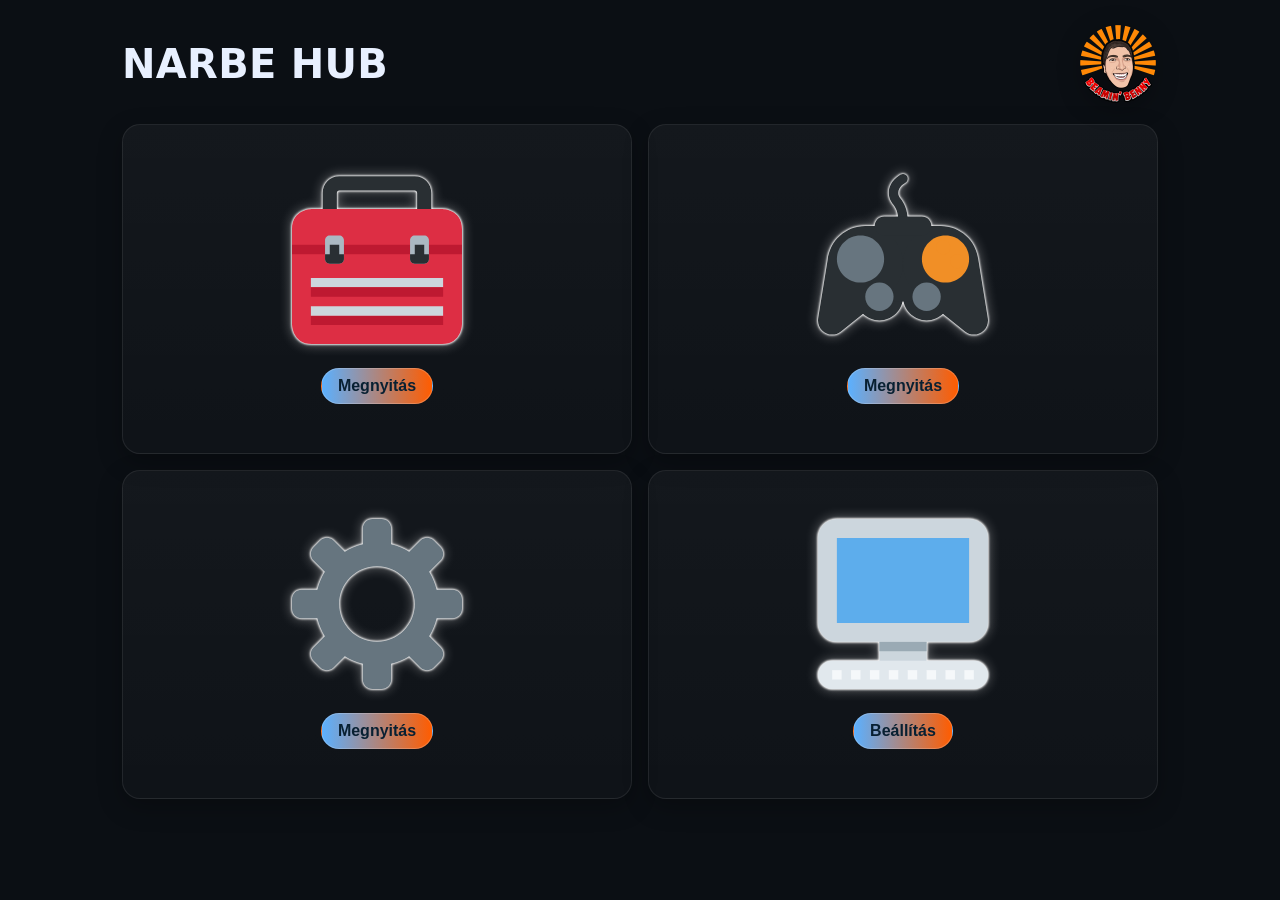
==== commit 65cebd30: "Android: smaller Hub logo; Romanian/Hungarian voices found more reliably - Hub logo resized from 634" ====
--- a/bennyshub/index.html
+++ b/bennyshub/index.html
@@ -365,6 +365,14 @@
       #screen-home .grid{ grid-template-columns: 1fr; height: auto; }
       #screen-home .card-btn { height: 160px; }
     }
+
+    /* Door card (first item of every menu): big picture, centred */
+    .card-btn.door-btn { justify-content: center; align-items: center; text-align: center; min-height: 180px; }
+    .card-btn.door-btn .menu-icon {
+      width: min(55%, 150px); max-height: 150px; object-fit: contain;
+      filter: drop-shadow(0 0 1px #fff) drop-shadow(0 0 1px #fff) drop-shadow(0 0 6px rgba(255,255,255,.35));
+    }
+    .card-btn.door-btn .btn-title { font-size: clamp(24px, 3vw, 34px); }
 
     /* Settings screen layout */
     #screen-settings .grid{
@@ -769,20 +777,13 @@
 
       <!-- TOOLS SCREEN -->
       <section id="screen-tools" class="screen" aria-labelledby="tools-heading" data-screen="tools" tabindex="-1">
-        <div class="controls-bar">
-          <div class="controls-left">
-            <button class="backbtn" data-target="home" aria-label="Vissza a főmenübe">← Vissza</button>
-            <button class="nav-btn" id="tools-genre-toggle">Szűrő: Mind</button>
-            <button class="nav-btn" id="tools-genre-reset">Visszaállítás</button>
-          </div>
-          <div class="controls-right">
-            <span class="page-info" id="tools-page-info">1. oldal / 1</span>
-            <button class="nav-btn" id="tools-prev" disabled aria-label="Előző oldal">← Előző</button>
-            <button class="nav-btn" id="tools-next" disabled aria-label="Következő oldal">Következő →</button>
-          </div>
-        </div>
         <h2 id="tools-heading" class="sr-only">Eszközök</h2>
         <div class="grid" role="group" aria-label="Az eszközök listája" id="tools-grid">
+          <button class="card-btn door-btn" data-target="home" aria-label="Vissza">
+            <img src="images/menu/usa.svg" alt="" class="menu-icon">
+            <div class="btn-title">Vissza</div>
+          </button>
+
           <!-- Tools will be populated by JavaScript -->
         </div>
         <p class="footer-note">Nyomd meg a <span class="kbd">Szóköz</span> billentyűt a fókusz mozgatásához. Nyomd meg az <span class="kbd">Enter</span> billentyűt a kiválasztáshoz. A visszalépéshez használd a Vissza gombot.</p>
@@ -790,20 +791,13 @@
 
       <!-- GAMES SCREEN -->
       <section id="screen-games" class="screen" aria-labelledby="games-heading" data-screen="games" tabindex="-1">
-        <div class="controls-bar">
-          <div class="controls-left">
-            <button class="backbtn" data-target="home" aria-label="Vissza a főmenübe">← Vissza</button>
-            <button class="nav-btn" id="games-genre-toggle">Szűrő: Mind</button>
-            <button class="nav-btn" id="games-genre-reset">Visszaállítás</button>
-          </div>
-          <div class="controls-right">
-            <span class="page-info" id="games-page-info">1. oldal / 1</span>
-            <button class="nav-btn" id="games-prev" disabled aria-label="Előző oldal">← Előző</button>
-            <button class="nav-btn" id="games-next" disabled aria-label="Következő oldal">Következő →</button>
-          </div>
-        </div>
         <h2 id="games-heading" class="sr-only">Játékok</h2>
         <div class="grid" role="group" aria-label="A játékok listája" id="games-grid">
+          <button class="card-btn door-btn" data-target="home" aria-label="Vissza">
+            <img src="images/menu/usa.svg" alt="" class="menu-icon">
+            <div class="btn-title">Vissza</div>
+          </button>
+
           <!-- Games will be populated by JavaScript -->
         </div>
         <p class="footer-note">Nyomd meg a <span class="kbd">Szóköz</span> billentyűt a fókusz mozgatásához. Nyomd meg az <span class="kbd">Enter</span> billentyűt a játék megnyitásához. A visszalépéshez használd a Vissza gombot.</p>
@@ -828,13 +822,13 @@
 
       <!-- SETTINGS SCREEN -->
       <section id="screen-settings" class="screen" aria-labelledby="settings-heading" data-screen="settings" tabindex="-1">
-        <div class="controls-bar">
-          <div class="controls-left">
-            <button class="backbtn" data-target="home" aria-label="Vissza a főmenübe">← Vissza</button>
-          </div>
-        </div>
         <h2 id="settings-heading" class="sr-only">Beállítások</h2>
         <div class="grid" role="group" aria-label="A beállítások listája">
+          <button class="card-btn door-btn" data-target="home" aria-label="Vissza">
+            <img src="images/menu/usa.svg" alt="" class="menu-icon">
+            <div class="btn-title">Vissza</div>
+          </button>
+
           <button class="card-btn" id="highlight-toggle">
             <span class="kicker">Beállítás</span>
             <div class="btn-title">Kiemelés színe</div>
@@ -889,6 +883,15 @@
             </div>
           </button>
 
+          <button class="card-btn" id="voicerate-toggle">
+            <span class="kicker">Beállítás</span>
+            <div class="btn-title">Beszéd sebessége</div>
+            <div class="row">
+              <p class="desc">Lassabb felolvasás, ha több idő kell a megértéshez</p>
+              <span class="pill" id="voicerate-status">Normál</span>
+            </div>
+          </button>
+
           <button class="card-btn" id="autoscan-toggle">
             <span class="kicker">Beállítás</span>
             <div class="btn-title">Automatikus pásztázás</div>
@@ -907,6 +910,15 @@
             </div>
           </button>
 
+          <button class="card-btn" id="scandir-toggle">
+            <span class="kicker">Beállítás</span>
+            <div class="btn-title">Pásztázás iránya</div>
+            <div class="row">
+              <p class="desc">Előre: koppintás = következő, nyomva tartott Szóköz = vissza. Visszafelé: fordítva.</p>
+              <span class="pill" id="scandir-status">Előre</span>
+            </div>
+          </button>
+
           <button class="card-btn" id="uisize-toggle">
             <span class="kicker">Beállítás</span>
             <div class="btn-title">Méret</div>
@@ -930,14 +942,14 @@
 
       <!-- SYSTEM SETTINGS SCREEN -->
       <section id="screen-system" class="screen" aria-labelledby="system-heading" data-screen="system" tabindex="-1">
-        <div class="controls-bar">
-          <div class="controls-left">
-            <button class="backbtn" data-target="home">← Vissza</button>
-          </div>
-          <h2 id="system-heading" class="title">Rendszerműveletek</h2>
-        </div>
-        
+        <h2 id="system-heading" class="sr-only">Rendszerműveletek</h2>
+
         <div class="grid">
+          <button class="card-btn door-btn" data-target="home" aria-label="Vissza">
+            <img src="images/menu/usa.svg" alt="" class="menu-icon">
+            <div class="btn-title">Vissza</div>
+          </button>
+
           <button class="card-btn" onclick="sysCall('volume/up')">
             <div class="btn-title">Hangerő növelése</div>
             <div class="row"><span class="pill">Hangosabb</span></div>
@@ -1037,7 +1049,14 @@
       tools: { genre: 'all', page: 0 },
       games: { genre: 'all', page: 0 }
     };
-    const ITEMS_PER_PAGE = 9;
+    // One page: the page arrows were removed with the top bar; the page scrolls.
+    const ITEMS_PER_PAGE = 1000;
+    // First item of every menu: a big door that returns to the main menu.
+    const DOOR_CARD = `
+          <button class="card-btn door-btn" data-target="home" aria-label="Vissza">
+            <img src="images/menu/usa.svg" alt="" class="menu-icon">
+            <div class="btn-title">Vissza</div>
+          </button>`;
 
     // Settings state
     let settings = {
@@ -1274,18 +1293,18 @@
       
       // Update grid
       const gridHTML = paginatedData.items.map(app => createAppCard(app, category)).join('');
-      grid.innerHTML = gridHTML;
+      grid.innerHTML = DOOR_CARD + gridHTML; // the door stays the first item
       
       // Update page info
       if (paginatedData.totalPages > 0) {
-        pageInfo.textContent = `${paginatedData.currentPage}. oldal / ${paginatedData.totalPages}`;
+        if (pageInfo) pageInfo.textContent = `${paginatedData.currentPage}. oldal / ${paginatedData.totalPages}`;
       } else {
-        pageInfo.textContent = 'Nem található elem';
+        if (pageInfo) pageInfo.textContent = 'Nem található elem';
       }
       
       // Update navigation buttons
-      prevBtn.disabled = !paginatedData.hasPrevious;
-      nextBtn.disabled = !paginatedData.hasNext;
+      if (prevBtn) prevBtn.disabled = !paginatedData.hasPrevious;
+      if (nextBtn) nextBtn.disabled = !paginatedData.hasNext;
       
       // Add event listeners to app buttons
       grid.querySelectorAll('.app-btn').forEach(btn => {
@@ -1511,6 +1530,8 @@
       }
 
       document.getElementById('scanspeed-status').textContent = scanSpeedName;
+      document.getElementById('scandir-status').textContent =
+        (window.NarbeScanManager && window.NarbeScanManager.isReverseScan()) ? 'Visszafelé' : 'Előre';
 
       // Apply auto scan setting
       document.getElementById('autoscan-status').textContent = autoScan ? 'Be' : 'Ki';
@@ -1575,6 +1596,11 @@
       focusAt(focusIndex - 1);
     }
 
+    // Scan direction (Hub Settings): a tap steps forward and holding Space
+    // steps backward, or the other way round when Scan direction is Backward.
+    function tapStep() { if ((window.narbeTapDir ? narbeTapDir() : 1) > 0) focusNext(); else focusPrevious(); }
+    function holdStep() { if ((window.narbeTapDir ? narbeTapDir() : 1) > 0) focusPrevious(); else focusNext(); }
+
     // TTS functionality using unified voice manager
     function speak(text) {
       window.NarbeVoiceManager.speak(text);
@@ -1584,6 +1610,14 @@
       const currentVoice = window.NarbeVoiceManager.getCurrentVoice();
       const displayName = window.NarbeVoiceManager.getVoiceDisplayName(currentVoice);
       document.getElementById('voice-status').textContent = displayName;
+      const rateStatus = document.getElementById('voicerate-status');
+      if (rateStatus) rateStatus.textContent = voiceRateName();
+    }
+
+    function voiceRateName() {
+      const rate = window.NarbeVoiceManager.getSettings().rate || 1;
+      const names = { '0.5': 'Nagyon lassú', '0.65': 'Lassú', '0.8': 'Kicsit lassabb', '1': 'Normál', '1.2': 'Gyors' };
+      return names[String(rate)] || Math.round(rate * 100) + '%';
     }
 
     // Update voice display when voice manager settings change
@@ -1661,6 +1695,13 @@
       speak(`Hang: ${displayName}`);
     });
 
+    document.getElementById('voicerate-toggle').addEventListener('click', () => {
+      window.NarbeVoiceManager.cycleRate();
+      updateVoiceDisplay();
+      // Said at the new speed, so the choice can be heard straight away.
+      speak(`Beszéd sebessége: ${voiceRateName()}`);
+    });
+
     document.getElementById('autoscan-toggle').addEventListener('click', () => {
       if (window.NarbeScanManager) {
         const current = window.NarbeScanManager.getSettings().autoScan;
@@ -1678,6 +1719,14 @@
           applySettings();
           speak(`A pásztázás sebessége: ${name}`);
       }
+    });
+
+    document.getElementById('scandir-toggle').addEventListener('click', () => {
+      if (!window.NarbeScanManager) return;
+      const reverse = !window.NarbeScanManager.isReverseScan();
+      window.NarbeScanManager.setReverseScan(reverse);
+      applySettings();
+      speak(`Pásztázás iránya: ${reverse ? 'Visszafelé' : 'Előre'}`);
     });
 
     document.getElementById('uisize-toggle').addEventListener('click', () => {
@@ -1823,7 +1872,7 @@
       }
       
       announce('Vissza a menübe');
-      speak('Vissza a menübe, nyomd meg a Szóközt a fókusz mozgatásához');
+      speak('Vissza a menübe');
     }
 
     iframeBack.addEventListener('click', () => {
@@ -1879,7 +1928,7 @@
        
         const spokenName = screenNamesHU[name] || name;
         announce(`${spokenName}`);
-        speak(`${spokenName}. Nyomd meg a Szóközt a fókusz mozgatásához`);
+        speak(spokenName);
         
         // Re-enable pointer events after transition
         document.body.style.pointerEvents = '';
@@ -1973,9 +2022,19 @@
       });
     });
 
+    // Door card: the first item of every menu returns to the main menu.
+    // One listener for all doors: the Tools and Games grids are redrawn.
+    document.addEventListener('click', (e) => {
+      const btn = e.target.closest && e.target.closest('.door-btn');
+      if (!btn) return;
+      if (isTransitioning) { e.preventDefault(); e.stopPropagation(); return; }
+      speak('Vissza');
+      showScreen(btn.getAttribute('data-target') || 'home');
+    });
+
     // Pagination event listeners
     ['tools', 'games'].forEach(category => {
-      document.getElementById(`${category}-prev`).addEventListener('click', () => {
+      document.getElementById(`${category}-prev`)?.addEventListener('click', () => {
         if (filterState[category].page > 0) {
           filterState[category].page--;
           renderAppsGrid(category);
@@ -1983,7 +2042,7 @@
         }
       });
 
-      document.getElementById(`${category}-next`).addEventListener('click', () => {
+      document.getElementById(`${category}-next`)?.addEventListener('click', () => {
         const filteredItems = filterItemsByGenre(category, filterState[category].genre);
         const totalPages = Math.ceil(filteredItems.length / ITEMS_PER_PAGE);
         if (filterState[category].page < totalPages - 1) {
@@ -2036,19 +2095,19 @@
     }
 
     // Filter button event listeners
-    document.getElementById('games-genre-toggle').addEventListener('click', () => {
+    document.getElementById('games-genre-toggle')?.addEventListener('click', () => {
       toggleGenre('games');
     });
     
-    document.getElementById('games-genre-reset').addEventListener('click', () => {
+    document.getElementById('games-genre-reset')?.addEventListener('click', () => {
       resetGenre('games');
     });
 
-    document.getElementById('tools-genre-toggle').addEventListener('click', () => {
+    document.getElementById('tools-genre-toggle')?.addEventListener('click', () => {
       toggleGenre('tools');
     });
 
-    document.getElementById('tools-genre-reset').addEventListener('click', () => {
+    document.getElementById('tools-genre-reset')?.addEventListener('click', () => {
       resetGenre('tools');
     });
 
@@ -2123,10 +2182,19 @@
       }
     }
 
+    // Space and Enter by code, key name or key number: switch boxes and
+    // on-screen keyboards do not always report the same name on press and release.
+    function isSpaceKey(e) { return e.code === 'Space' || e.key === ' ' || e.key === 'Spacebar' || e.keyCode === 32; }
+    function isEnterKey(e) { return e.code === 'Enter' || e.code === 'NumpadEnter' || e.key === 'Enter' || e.keyCode === 13; }
+    function clearSpaceTimers() {
+      if (spaceHoldTimeout) { clearTimeout(spaceHoldTimeout); spaceHoldTimeout = null; }
+      if (backwardsScanInterval) { clearInterval(backwardsScanInterval); backwardsScanInterval = null; }
+    }
+
     // Keyboard event handlers
     document.addEventListener('keydown', (e) => {
       if (isTransitioning) {
-        if (e.key === ' ' || e.key === 'Enter' || e.keyCode === 13) {
+        if (isSpaceKey(e) || isEnterKey(e)) {
           e.preventDefault();
         }
         return;
@@ -2137,21 +2205,24 @@
         return;
       }
 
-      if(e.key === ' ' && !spacePressed){
+      if(isSpaceKey(e) && !(spacePressed && e.repeat)){
         e.preventDefault();
+        // A new press while Space still counts as held: its release was lost.
+        // Start over rather than ignoring every press from now on.
+        clearSpaceTimers();
         spacePressed = true;
         spaceHoldStartTime = Date.now();
         
         // Set timeout for backwards scanning
         spaceHoldTimeout = setTimeout(() => {
           if (spacePressed && !iframeContainer.classList.contains('active')) {
-            speak('Visszafelé pásztázás');
-            focusPrevious();
+            speak((window.narbeTapDir ? narbeTapDir() : 1) > 0 ? 'Visszafelé pásztázás' : 'Előre pásztázás');
+            holdStep();
             
             // Start backwards auto-scan
             backwardsScanInterval = setInterval(() => {
               if (spacePressed && !iframeContainer.classList.contains('active')) {
-                focusPrevious();
+                holdStep();
               } else {
                 clearInterval(backwardsScanInterval);
                 backwardsScanInterval = null;
@@ -2160,7 +2231,7 @@
           }
         }, BACKWARDS_SCAN_THRESHOLD);
         
-      } else if((e.key === 'Enter' || e.keyCode === 13) && !enterPressed){
+      } else if(isEnterKey(e) && !(enterPressed && e.repeat)){
         e.preventDefault();
         enterPressed = true;
         suppressEnterClick = true;
@@ -2177,7 +2248,7 @@
 
     document.addEventListener('keyup', (e) => {
       if (isTransitioning) {
-        if (e.key === ' ') {
+        if (isSpaceKey(e)) {
           spacePressed = false;
           // Clear timers
           if (spaceHoldTimeout) {
@@ -2189,19 +2260,20 @@
             backwardsScanInterval = null;
           }
         }
-        if (e.key === 'Enter' || e.keyCode === 13) {
+        if (isEnterKey(e)) {
           enterPressed = false;
           suppressEnterClick = false;
         }
         return;
       }
 
+      // A held key is always released, even if focus moved into a text field.
       const tag = document.activeElement?.tagName;
-      if(tag === 'INPUT' || tag === 'TEXTAREA' || document.activeElement?.isContentEditable){
+      if((tag === 'INPUT' || tag === 'TEXTAREA' || document.activeElement?.isContentEditable) && !spacePressed && !enterPressed){
         return;
       }
 
-      if(e.key === ' ' && spacePressed){
+      if(isSpaceKey(e) && spacePressed){
         e.preventDefault();
         spacePressed = false;
         
@@ -2218,16 +2290,28 @@
         // Check if this was a short press (normal forward scanning)
         const holdDuration = Date.now() - spaceHoldStartTime;
         if (holdDuration < BACKWARDS_SCAN_THRESHOLD) {
-          focusNext();
+          tapStep();
         }
         
-      } else if((e.key === 'Enter' || e.keyCode === 13) && enterPressed){
+      } else if(isEnterKey(e) && enterPressed){
         e.preventDefault();
         enterPressed = false;
         suppressEnterClick = false;
         activateFocused();
       }
     });
+
+    // Safety net: a release that never arrives (cancelled by the input guard,
+    // or lost when the window loses focus) must not leave Space "held" - that
+    // ran the backward scan forever from the last item and ignored Enter.
+    function resetHeldKeys() {
+      spacePressed = false;
+      enterPressed = false;
+      suppressEnterClick = false;
+      clearSpaceTimers();
+    }
+    document.addEventListener('narbe-input-cancelled', resetHeldKeys);
+    window.addEventListener('blur', resetHeldKeys);
 
     // System Call Helper - Uses Electron IPC for system controls
     window.sysCall = async function(path) {
@@ -2249,10 +2333,11 @@
             setTimeout(() => {
                 const voiceSettings = window.NarbeVoiceManager.getSettings();
                 if (!voiceSettings.ttsEnabled || !('speechSynthesis' in window)) return;
-                const voice = window.NarbeVoiceManager.getCurrentVoice();
+                const voice = window.NarbeVoiceManager.getSpeakVoice();
                 window.speechSynthesis.cancel();
                 for (let i = 0; i < 15; i++) {
                     const utterance = new SpeechSynthesisUtterance("SEGÍTSÉG");
+                    utterance.lang = window.NarbeVoiceManager.getLang();
                     if (voice) utterance.voice = voice;
                     utterance.rate = voiceSettings.rate;
                     utterance.pitch = voiceSettings.pitch;
@@ -2432,6 +2517,7 @@
         document.getElementById('main').focus();
       }
       
+      // Said once, when the Hub starts; returning to a menu only names the screen.
       speak('Nyomd meg a Szóközt a kezdéshez');
       
       // Start navigation signal handling (Electron IPC or HTTP polling)
